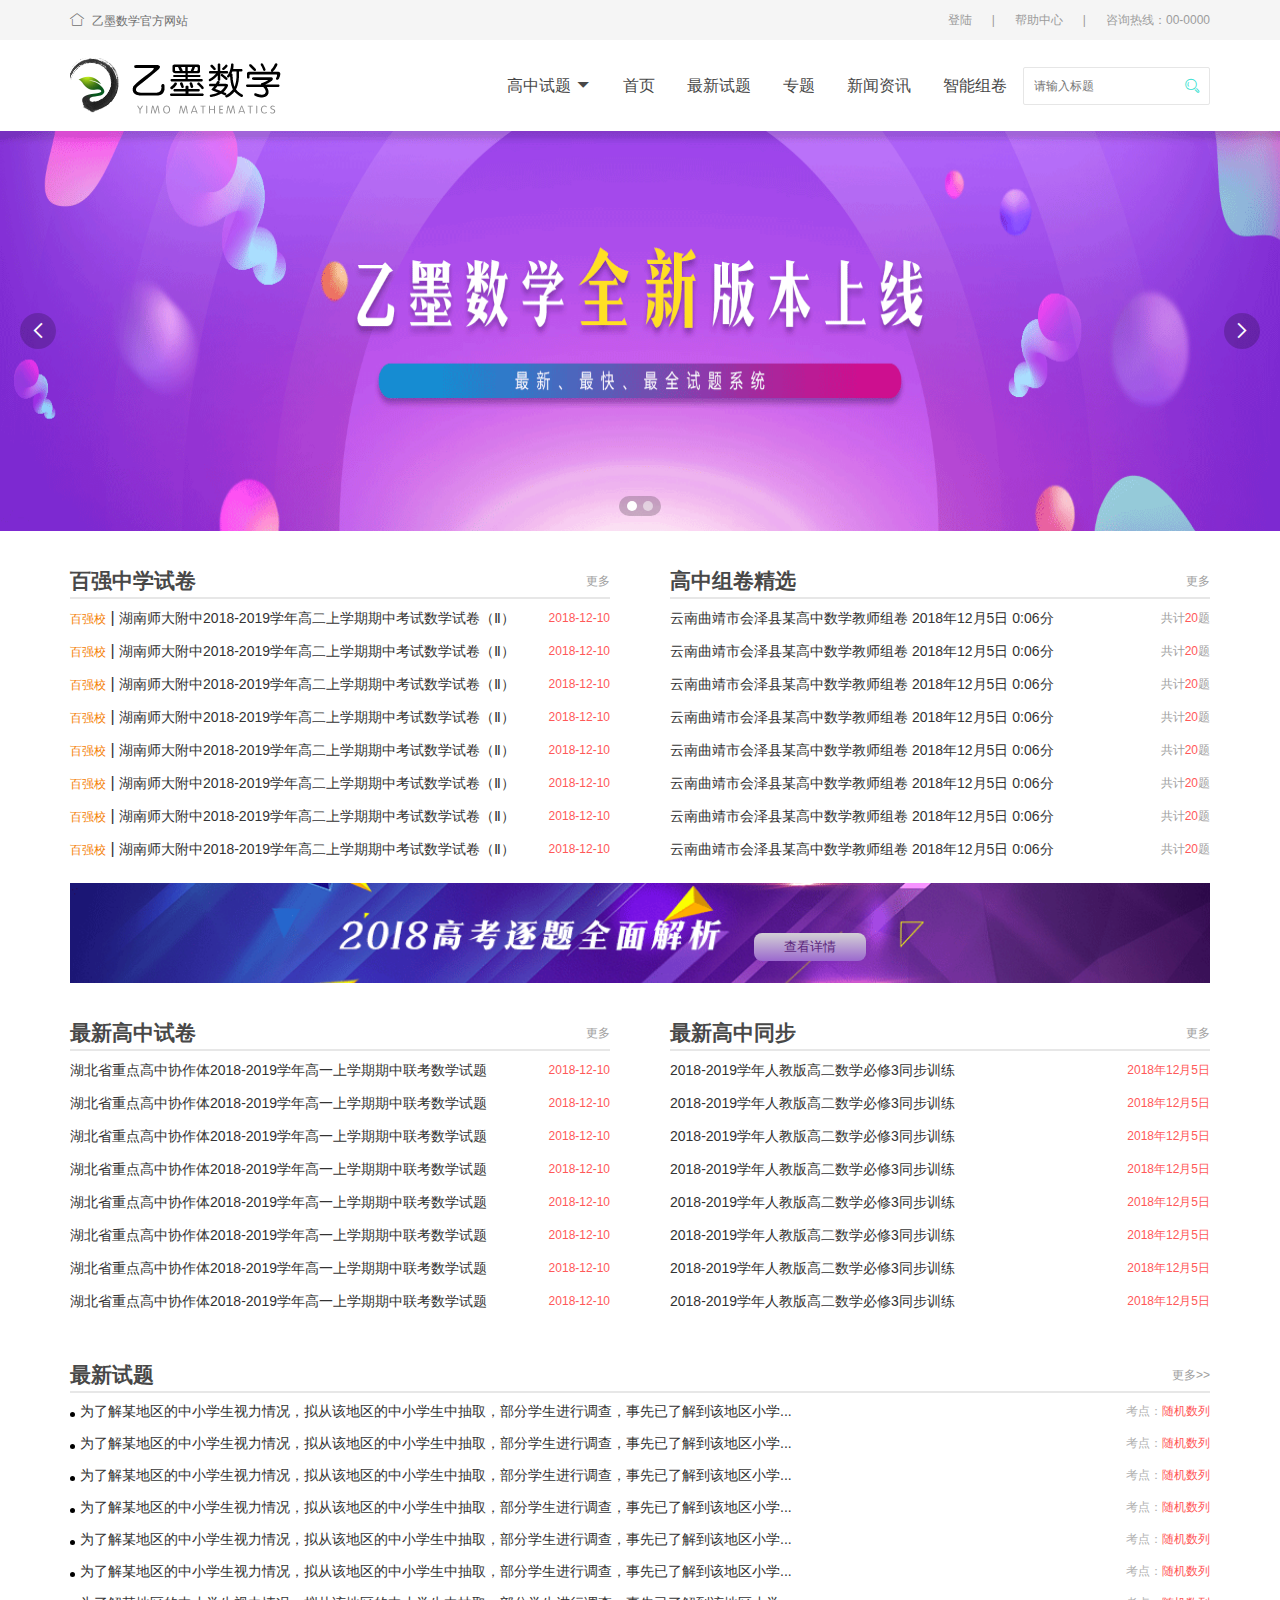
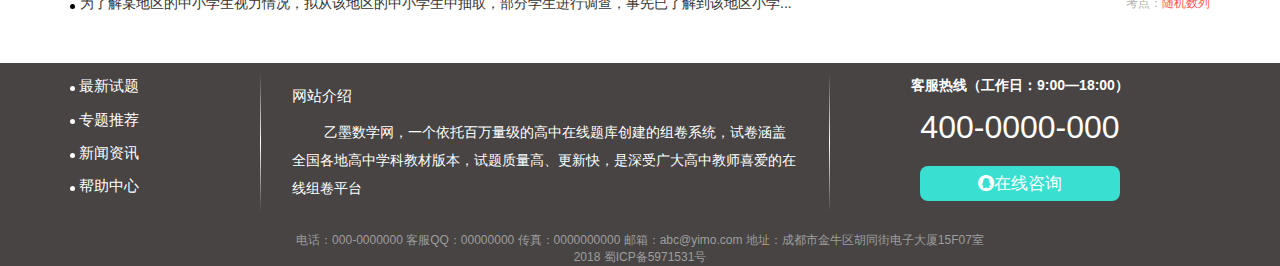
==== index.html @ 80ece6c9 "首页，登录界面和简单js功能--2018.12.16" ====
<!DOCTYPE html>
<html lang="en">
<head>
    <meta charset="UTF-8">
    <meta name="viewport" content="width=device-width, initial-scale=1.0">
    <meta http-equiv="X-UA-Compatible" content="ie=edge">
    <title>首页</title>
    <link rel="stylesheet" href="layui/css/layui.css">
    <link rel="stylesheet" href="css/public.css">
    <link rel="stylesheet" href="css/index.css">
    <link rel="shortcut icon " type="images/x-icon" href="img/index/shorticon.png">
</head>
<body>
    <div class="header"> 
        <div class="tops">
            <div class="layui-container">
                <div class="layui-row">
                    <a href="index.html" class="f-left toindex"><i class="layui-icon layui-icon-home" style="font-size:14px;margin-right:.5rem"></i>乙墨数学官方网站</a>
                    <ul class="option_list f-right">
                        <li>
                            <a href="login.html">登陆</a>
                        </li>
                        <li>|</li>
                        <li>
                            <a href="help.html">帮助中心</a>
                        </li>
                        <li>|</li>
                        <li>咨询热线：00-0000</li>
                    </ul>
                </div>
            </div>
        </div>
        <div class="head_main">
            <div class="layui-container">
                <div class="layui-row">
                    <div class="logo f-left">
                        <img src="img/index/logo.png" alt="乙墨教学" title="乙墨教学">
                    </div>
                    <div class="head_nav f-right">
                            <div class="serach f-right">
                                <input type="text" name="title" required  lay-verify="required" placeholder="请输入标题" autocomplete="off" class="layui-input">
                                <i class="layui-icon layui-icon-search ser"></i>
                            </div>
                        <ul class="f-right">
                            <li class="project">
                                <span class="dropdown">高中试题</span>
                                <i class="layui-icon layui-icon-triangle-d"></i>
                            </li>
                            <li><a href="">首页</a></li>
                            <li><a href="">最新试题</a></li>
                            <li><a href="">专题</a></li>
                            <li><a href="">新闻资讯</a></li>
                            <li><a href="">智能组卷</a></li>   
                        </ul>
                    </div>
                </div>
            </div>
            <div class="drop_area">
                <div class="choose_prj">
                    <div class="f-left">
                        <img src="img/index/project.png" alt="科目" title="科目">
                    </div>
                    <div class="f-right">
                        <h4>高中 ></h4>
                        <ul class="pro_list layui-clear">
                            <li class="f-left"><a href="">数学</a></li>
                        </ul>
                    </div>
                </div>
            </div>
        </div>
    </div>
    <div class="banner">
            <div class="layui-carousel" id="slider">
                <div carousel-item>
                    <div>
                        <img src="img/index/banner.png" alt="">
                    </div>
                    <div>
                        <img src="img/index/banner.png" alt="">
                    </div>
                </div>
            </div>
    </div>
    <div class="layui-container block">
            <div class="layui-row">
                <div class="layui-col-sm6 pub_block-l">
                    <div class="title layui-clear">
                        <h3 class="f-left">百强中学试卷</h3>
                        <a href="" class="more f-right">更多</a>
                    </div>
                    <ul class="exam_list">
                        <li>
                            <a href="" class="layui-clear">
                                <p class="f-left">
                                    <span class="color-o school_type">百强校</span>
                                    <span>|</span>
                                    <span class="exam_name">湖南师大附中2018-2019学年高二上学期期中考试数学试卷（Ⅱ）</span>
                                </p>
                                <p class="time f-right color-r">2018-12-10</p>
                            </a>
                        </li>
                        <li>
                            <a href="" class="layui-clear">
                                <p class="f-left">
                                    <span class="color-o school_type">百强校</span>
                                    <span>|</span>
                                    <span class="exam_name">湖南师大附中2018-2019学年高二上学期期中考试数学试卷（Ⅱ）</span>
                                </p>
                                <p class="time f-right color-r">2018-12-10</p>
                            </a>
                        </li>
                        <li>
                            <a href="" class="layui-clear">
                                <p class="f-left">
                                    <span class="color-o school_type">百强校</span>
                                    <span>|</span>
                                    <span class="exam_name">湖南师大附中2018-2019学年高二上学期期中考试数学试卷（Ⅱ）</span>
                                </p>
                                <p class="time f-right color-r">2018-12-10</p>
                            </a>
                        </li>
                        <li>
                            <a href="" class="layui-clear">
                                <p class="f-left">
                                    <span class="color-o school_type">百强校</span>
                                    <span>|</span>
                                    <span class="exam_name">湖南师大附中2018-2019学年高二上学期期中考试数学试卷（Ⅱ）</span>
                                </p>
                                <p class="time f-right color-r">2018-12-10</p>
                            </a>
                        </li>
                        <li>
                            <a href="" class="layui-clear">
                                <p class="f-left">
                                    <span class="color-o school_type">百强校</span>
                                    <span>|</span>
                                    <span class="exam_name">湖南师大附中2018-2019学年高二上学期期中考试数学试卷（Ⅱ）</span>
                                </p>
                                <p class="time f-right color-r">2018-12-10</p>
                            </a>
                        </li>
                        <li>
                            <a href="" class="layui-clear">
                                <p class="f-left">
                                    <span class="color-o school_type">百强校</span>
                                    <span>|</span>
                                    <span class="exam_name">湖南师大附中2018-2019学年高二上学期期中考试数学试卷（Ⅱ）</span>
                                </p>
                                <p class="time f-right color-r">2018-12-10</p>
                            </a>
                        </li>
                        <li>
                            <a href="" class="layui-clear">
                                <p class="f-left">
                                    <span class="color-o school_type">百强校</span>
                                    <span>|</span>
                                    <span class="exam_name">湖南师大附中2018-2019学年高二上学期期中考试数学试卷（Ⅱ）</span>
                                </p>
                                <p class="time f-right color-r">2018-12-10</p>
                            </a>
                        </li>
                        <li>
                            <a href="" class="layui-clear">
                                <p class="f-left">
                                    <span class="color-o school_type">百强校</span>
                                    <span>|</span>
                                    <span class="exam_name">湖南师大附中2018-2019学年高二上学期期中考试数学试卷（Ⅱ）</span>
                                </p>
                                <p class="time f-right color-r">2018-12-10</p>
                            </a>
                        </li>
                    </ul>
                </div>
                <div class="layui-col-sm6 pub_block-r">
                        <div class="title layui-clear">
                            <h3 class="f-left">高中组卷精选</h3>
                            <a href="" class="more f-right">更多</a>
                        </div>
                        <ul class="exam_list">
                            <li>
                                <a href="" class="layui-clear">
                                    <p class="f-left">
                                        <span class="exam_name">云南曲靖市会泽县某高中数学教师组卷 2018年12月5日 0:06分</span>
                                    </p>
                                    <p class="count f-right color-g">共计<span class="color-r">20</span>题</p>
                                </a>
                            </li>
                            <li>
                                <a href="" class="layui-clear">
                                    <p class="f-left">
                                        <span class="exam_name">云南曲靖市会泽县某高中数学教师组卷 2018年12月5日 0:06分</span>
                                    </p>
                                    <p class="count f-right color-g">共计<span class="color-r">20</span>题</p>
                                </a>
                            </li>
                            <li>
                                <a href="" class="layui-clear">
                                    <p class="f-left">
                                        <span class="exam_name">云南曲靖市会泽县某高中数学教师组卷 2018年12月5日 0:06分</span>
                                    </p>
                                    <p class="count f-right color-g">共计<span class="color-r">20</span>题</p>
                                </a>
                            </li>
                            <li>
                                <a href="" class="layui-clear">
                                    <p class="f-left">
                                        <span class="exam_name">云南曲靖市会泽县某高中数学教师组卷 2018年12月5日 0:06分</span>
                                    </p>
                                    <p class="count f-right color-g">共计<span class="color-r">20</span>题</p>
                                </a>
                            </li>
                            <li>
                                <a href="" class="layui-clear">
                                    <p class="f-left">
                                        <span class="exam_name">云南曲靖市会泽县某高中数学教师组卷 2018年12月5日 0:06分</span>
                                    </p>
                                    <p class="count f-right color-g">共计<span class="color-r">20</span>题</p>
                                </a>
                            </li>
                            <li>
                                <a href="" class="layui-clear">
                                    <p class="f-left">
                                        <span class="exam_name">云南曲靖市会泽县某高中数学教师组卷 2018年12月5日 0:06分</span>
                                    </p>
                                    <p class="count f-right color-g">共计<span class="color-r">20</span>题</p>
                                </a>
                            </li>
                            <li>
                                <a href="" class="layui-clear">
                                    <p class="f-left">
                                        <span class="exam_name">云南曲靖市会泽县某高中数学教师组卷 2018年12月5日 0:06分</span>
                                    </p>
                                    <p class="count f-right color-g">共计<span class="color-r">20</span>题</p>
                                </a>
                            </li>
                            <li>
                                <a href="" class="layui-clear">
                                    <p class="f-left">
                                        <span class="exam_name">云南曲靖市会泽县某高中数学教师组卷 2018年12月5日 0:06分</span>
                                    </p>
                                    <p class="count f-right color-g">共计<span class="color-r">20</span>题</p>
                                </a>
                            </li>
                        </ul>
                </div>
            </div>
            <div class="small_banner">
                <a href="" class="todetails">查看详情</a>
            </div>
            <div class="layui-row block">
                <div class="layui-col-sm6 pub_block-l">
                    <div class="title layui-clear">
                        <h3 class="f-left">最新高中试卷</h3>
                        <a href="" class="more f-right">更多</a>
                    </div>
                    <ul class="exam_list">
                        <li>
                            <a href="" class="layui-clear">
                                <p class="f-left">
                                    <span class="exam_name">湖北省重点高中协作体2018-2019学年高一上学期期中联考数学试题</span>
                                </p>
                                <p class="time f-right color-r">2018-12-10</p>
                            </a>
                        </li>
                        <li>
                            <a href="" class="layui-clear">
                                <p class="f-left">
                                    <span class="exam_name">湖北省重点高中协作体2018-2019学年高一上学期期中联考数学试题</span>
                                </p>
                                <p class="time f-right color-r">2018-12-10</p>
                            </a>
                        </li>
                        <li>
                            <a href="" class="layui-clear">
                                <p class="f-left">
                                    <span class="exam_name">湖北省重点高中协作体2018-2019学年高一上学期期中联考数学试题</span>
                                </p>
                                <p class="time f-right color-r">2018-12-10</p>
                            </a>
                        </li>
                        <li>
                            <a href="" class="layui-clear">
                                <p class="f-left">
                                    <span class="exam_name">湖北省重点高中协作体2018-2019学年高一上学期期中联考数学试题</span>
                                </p>
                                <p class="time f-right color-r">2018-12-10</p>
                            </a>
                        </li>
                        <li>
                            <a href="" class="layui-clear">
                                <p class="f-left">
                                    <span class="exam_name">湖北省重点高中协作体2018-2019学年高一上学期期中联考数学试题</span>
                                </p>
                                <p class="time f-right color-r">2018-12-10</p>
                            </a>
                        </li>
                        <li>
                            <a href="" class="layui-clear">
                                <p class="f-left">
                                    <span class="exam_name">湖北省重点高中协作体2018-2019学年高一上学期期中联考数学试题</span>
                                </p>
                                <p class="time f-right color-r">2018-12-10</p>
                            </a>
                        </li>
                        <li>
                            <a href="" class="layui-clear">
                                <p class="f-left">
                                    <span class="exam_name">湖北省重点高中协作体2018-2019学年高一上学期期中联考数学试题</span>
                                </p>
                                <p class="time f-right color-r">2018-12-10</p>
                            </a>
                        </li>
                        <li>
                            <a href="" class="layui-clear">
                                <p class="f-left">
                                    <span class="exam_name">湖北省重点高中协作体2018-2019学年高一上学期期中联考数学试题</span>
                                </p>
                                <p class="time f-right color-r">2018-12-10</p>
                            </a>
                        </li>
                    </ul>
                </div>
                <div class="layui-col-sm6 pub_block-r">
                        <div class="title layui-clear">
                            <h3 class="f-left">最新高中同步</h3>
                            <a href="" class="more f-right">更多</a>
                        </div>
                        <ul class="exam_list">
                            <li>
                                <a href="" class="layui-clear">
                                    <p class="f-left">
                                        <span class="exam_name">2018-2019学年人教版高二数学必修3同步训练</span>
                                    </p>
                                    <p class="count f-right color-r">2018年12月5日</p>
                                </a>
                            </li>
                            <li>
                                <a href="" class="layui-clear">
                                    <p class="f-left">
                                        <span class="exam_name">2018-2019学年人教版高二数学必修3同步训练</span>
                                    </p>
                                    <p class="count f-right color-r">2018年12月5日</p>
                                </a>
                            </li>
                            <li>
                                    <a href="" class="layui-clear">
                                        <p class="f-left">
                                            <span class="exam_name">2018-2019学年人教版高二数学必修3同步训练</span>
                                        </p>
                                        <p class="count f-right color-r">2018年12月5日</p>
                                    </a>
                                </li>
                            <li>
                                <a href="" class="layui-clear">
                                    <p class="f-left">
                                        <span class="exam_name">2018-2019学年人教版高二数学必修3同步训练</span>
                                    </p>
                                    <p class="count f-right color-r">2018年12月5日</p>
                                </a>
                            </li>
                            <li>
                                <a href="" class="layui-clear">
                                    <p class="f-left">
                                        <span class="exam_name">2018-2019学年人教版高二数学必修3同步训练</span>
                                    </p>
                                    <p class="count f-right color-r">2018年12月5日</p>
                                </a>
                            </li>
                            <li>
                                <a href="" class="layui-clear">
                                    <p class="f-left">
                                        <span class="exam_name">2018-2019学年人教版高二数学必修3同步训练</span>
                                    </p>
                                    <p class="count f-right color-r">2018年12月5日</p>
                                </a>
                            </li>
                            <li>
                                <a href="" class="layui-clear">
                                    <p class="f-left">
                                        <span class="exam_name">2018-2019学年人教版高二数学必修3同步训练</span>
                                    </p>
                                    <p class="count f-right color-r">2018年12月5日</p>
                                </a>
                            </li>
                            <li>
                                <a href="" class="layui-clear">
                                    <p class="f-left">
                                        <span class="exam_name">2018-2019学年人教版高二数学必修3同步训练</span>
                                    </p>
                                    <p class="count f-right color-r">2018年12月5日</p>
                                </a>
                            </li>
                        </ul>
                </div>
            </div>
            <div class="layui-row block">
                <div class="title layui-clear">
                    <h3 class="f-left">最新试题</h3>
                    <a href="" class="more f-right">更多>></a>
                </div>
                <ul class="longlist">
                    <li>
                        <a href="" class="layui-clear">
                            <p class="f-left desc layui-elip">为了解某地区的中小学生视力情况，拟从该地区的中小学生中抽取，部分学生进行调查，事先已了解到该地区小学...</p>
                            <p class="f-right color-g exam_type">考点：<span class="color-r">随机数列</span></p>
                        </a>
                    </li>
                    <li>
                        <a href="" class="layui-clear">
                            <p class="f-left desc layui-elip">为了解某地区的中小学生视力情况，拟从该地区的中小学生中抽取，部分学生进行调查，事先已了解到该地区小学...</p>
                            <p class="f-right color-g exam_type">考点：<span class="color-r">随机数列</span></p>
                        </a>
                    </li>
                    <li>
                        <a href="" class="layui-clear">
                            <p class="f-left desc layui-elip">为了解某地区的中小学生视力情况，拟从该地区的中小学生中抽取，部分学生进行调查，事先已了解到该地区小学...</p>
                            <p class="f-right color-g exam_type">考点：<span class="color-r">随机数列</span></p>
                        </a>
                    </li>
                    <li>
                        <a href="" class="layui-clear">
                            <p class="f-left desc layui-elip">为了解某地区的中小学生视力情况，拟从该地区的中小学生中抽取，部分学生进行调查，事先已了解到该地区小学...</p>
                            <p class="f-right color-g exam_type">考点：<span class="color-r">随机数列</span></p>
                        </a>
                    </li>
                    <li>
                        <a href="" class="layui-clear">
                            <p class="f-left desc layui-elip">为了解某地区的中小学生视力情况，拟从该地区的中小学生中抽取，部分学生进行调查，事先已了解到该地区小学...</p>
                            <p class="f-right color-g exam_type">考点：<span class="color-r">随机数列</span></p>
                        </a>
                    </li>
                    <li>
                        <a href="" class="layui-clear">
                            <p class="f-left desc layui-elip">为了解某地区的中小学生视力情况，拟从该地区的中小学生中抽取，部分学生进行调查，事先已了解到该地区小学...</p>
                            <p class="f-right color-g exam_type">考点：<span class="color-r">随机数列</span></p>
                        </a>
                    </li>
                    <li>
                        <a href="" class="layui-clear">
                            <p class="f-left desc layui-elip">为了解某地区的中小学生视力情况，拟从该地区的中小学生中抽取，部分学生进行调查，事先已了解到该地区小学...</p>
                            <p class="f-right color-g exam_type">考点：<span class="color-r">随机数列</span></p>
                        </a>
                    </li>
                </ul>
            </div>
    </div>
    <div class="footer">
        <div class="layui-container">
            <div class="layui-row">
                <ul class="foot_list layui-col-sm2">
                    <li>
                        <a href="">最新试题</a>
                    </li>
                    <li>
                        <a href="">专题推荐</a>
                    </li>
                    <li>
                        <a href="">新闻资讯</a>
                    </li>
                    <li>
                        <a href="">帮助中心</a>
                    </li>
                </ul>
                <div class="layui-col-sm6 web_desc">
                    <h3>网站介绍</h3>
                    <p>乙墨数学网，一个依托百万量级的高中在线题库创建的组卷系统，试卷涵盖全国各地高中学科教材版本，试题质量高、更新快，是深受广大高中教师喜爱的在线组卷平台</p>
                </div>
                <div class="layui-col-sm4 call">
                    <p class="hot_time">客服热线（工作日：9:00—18:00）</p>
                    <p class="hot_line">400-0000-000</p>
                    <button class="ask">
                        <i style="font-size:16px" class="layui-icon layui-icon-login-qq"></i>在线咨询
                    </button>
                </div>
            </div>
            <div class="layui-row copy">
                <p class="text-center color-g">
                        电话：000-0000000 客服QQ：00000000 传真：0000000000 邮箱：abc@yimo.com 地址：成都市金牛区胡同街电子大厦15F07室
                </p>
                <p class="text-center color-g">2018  蜀ICP备5971531号</p>
            </div>
        </div>
    </div>
</body>
</html>
<script type="text/javascript" src="js/jquery-2.1.4.js"></script>
<script type="text/javascript" src="layui/layui.js"></script>
<script type="text/javascript" src="js/index.js"></script>
---- layui/css/layui.css ----
/** layui-v2.3.0 MIT License By https://www.layui.com */
 .layui-inline,img{display:inline-block;vertical-align:middle}.layui-rate,li{list-style:none}h1,h2,h3,h4,h5,h6{font-weight:400}.layui-edge,.layui-header,.layui-inline,.layui-main{position:relative}.layui-btn,.layui-edge,.layui-inline,img{vertical-align:middle}.layui-btn,.layui-disabled,.layui-icon,.layui-unselect{-webkit-user-select:none;-ms-user-select:none;-moz-user-select:none}blockquote,body,button,dd,div,dl,dt,form,h1,h2,h3,h4,h5,h6,input,li,ol,p,pre,td,textarea,th,ul{margin:0;padding:0;-webkit-tap-highlight-color:rgba(0,0,0,0)}a:active,a:hover{outline:0}img{border:none}table{border-collapse:collapse;border-spacing:0}h4,h5,h6{font-size:100%}button,input,optgroup,option,select,textarea{font-family:inherit;font-size:inherit;font-style:inherit;font-weight:inherit;outline:0}pre{white-space:pre-wrap;white-space:-moz-pre-wrap;white-space:-pre-wrap;white-space:-o-pre-wrap;word-wrap:break-word}body{line-height:24px;font:14px Helvetica Neue,Helvetica,PingFang SC,\5FAE\8F6F\96C5\9ED1,Tahoma,Arial,sans-serif}hr{height:1px;margin:10px 0;border:0;clear:both}a{color:#333;text-decoration:none}a:hover{color:#777}a cite{font-style:normal;*cursor:pointer}.layui-border-box,.layui-border-box *{box-sizing:border-box}.layui-box,.layui-box *{box-sizing:content-box}.layui-clear{clear:both;*zoom:1}.layui-clear:after{content:'\20';clear:both;*zoom:1;display:block;height:0}.layui-inline{*display:inline;*zoom:1}.layui-edge{display:inline-block;width:0;height:0;border-width:6px;border-style:dashed;border-color:transparent;overflow:hidden}.layui-edge-top{top:-4px;border-bottom-color:#999;border-bottom-style:solid}.layui-edge-right{border-left-color:#999;border-left-style:solid}.layui-edge-bottom{top:2px;border-top-color:#999;border-top-style:solid}.layui-edge-left{border-right-color:#999;border-right-style:solid}.layui-elip{text-overflow:ellipsis;overflow:hidden;white-space:nowrap}.layui-disabled,.layui-disabled:hover{color:#d2d2d2!important;cursor:not-allowed!important}.layui-circle{border-radius:100%}.layui-show{display:block!important}.layui-hide{display:none!important}@font-face{font-family:layui-icon;src:url(../font/iconfont.eot?v=230);src:url(../font/iconfont.eot?v=230#iefix) format('embedded-opentype'),url(../font/iconfont.svg?v=230#iconfont) format('svg'),url(../font/iconfont.woff?v=230) format('woff'),url(../font/iconfont.ttf?v=230) format('truetype')}.layui-icon{font-family:layui-icon!important;font-size:16px;font-style:normal;-webkit-font-smoothing:antialiased;-moz-osx-font-smoothing:grayscale}.layui-icon-reply-fill:before{content:"\e611"}.layui-icon-set-fill:before{content:"\e614"}.layui-icon-menu-fill:before{content:"\e60f"}.layui-icon-search:before{content:"\e615"}.layui-icon-share:before{content:"\e641"}.layui-icon-set-sm:before{content:"\e620"}.layui-icon-engine:before{content:"\e628"}.layui-icon-close:before{content:"\1006"}.layui-icon-close-fill:before{content:"\1007"}.layui-icon-chart-screen:before{content:"\e629"}.layui-icon-star:before{content:"\e600"}.layui-icon-circle-dot:before{content:"\e617"}.layui-icon-chat:before{content:"\e606"}.layui-icon-release:before{content:"\e609"}.layui-icon-list:before{content:"\e60a"}.layui-icon-chart:before{content:"\e62c"}.layui-icon-ok-circle:before{content:"\1005"}.layui-icon-layim-theme:before{content:"\e61b"}.layui-icon-table:before{content:"\e62d"}.layui-icon-right:before{content:"\e602"}.layui-icon-left:before{content:"\e603"}.layui-icon-cart-simple:before{content:"\e698"}.layui-icon-face-cry:before{content:"\e69c"}.layui-icon-face-smile:before{content:"\e6af"}.layui-icon-survey:before{content:"\e6b2"}.layui-icon-tree:before{content:"\e62e"}.layui-icon-upload-circle:before{content:"\e62f"}.layui-icon-add-circle:before{content:"\e61f"}.layui-icon-download-circle:before{content:"\e601"}.layui-icon-templeate-1:before{content:"\e630"}.layui-icon-util:before{content:"\e631"}.layui-icon-face-surprised:before{content:"\e664"}.layui-icon-edit:before{content:"\e642"}.layui-icon-speaker:before{content:"\e645"}.layui-icon-down:before{content:"\e61a"}.layui-icon-file:before{content:"\e621"}.layui-icon-layouts:before{content:"\e632"}.layui-icon-rate-half:before{content:"\e6c9"}.layui-icon-add-circle-fine:before{content:"\e608"}.layui-icon-prev-circle:before{content:"\e633"}.layui-icon-read:before{content:"\e705"}.layui-icon-404:before{content:"\e61c"}.layui-icon-carousel:before{content:"\e634"}.layui-icon-help:before{content:"\e607"}.layui-icon-code-circle:before{content:"\e635"}.layui-icon-water:before{content:"\e636"}.layui-icon-username:before{content:"\e66f"}.layui-icon-find-fill:before{content:"\e670"}.layui-icon-about:before{content:"\e60b"}.layui-icon-location:before{content:"\e715"}.layui-icon-up:before{content:"\e619"}.layui-icon-pause:before{content:"\e651"}.layui-icon-date:before{content:"\e637"}.layui-icon-layim-uploadfile:before{content:"\e61d"}.layui-icon-delete:before{content:"\e640"}.layui-icon-play:before{content:"\e652"}.layui-icon-top:before{content:"\e604"}.layui-icon-friends:before{content:"\e612"}.layui-icon-refresh-3:before{content:"\e9aa"}.layui-icon-ok:before{content:"\e605"}.layui-icon-layer:before{content:"\e638"}.layui-icon-face-smile-fine:before{content:"\e60c"}.layui-icon-dollar:before{content:"\e659"}.layui-icon-group:before{content:"\e613"}.layui-icon-layim-download:before{content:"\e61e"}.layui-icon-picture-fine:before{content:"\e60d"}.layui-icon-link:before{content:"\e64c"}.layui-icon-diamond:before{content:"\e735"}.layui-icon-log:before{content:"\e60e"}.layui-icon-rate-solid:before{content:"\e67a"}.layui-icon-fonts-del:before{content:"\e64f"}.layui-icon-unlink:before{content:"\e64d"}.layui-icon-fonts-clear:before{content:"\e639"}.layui-icon-triangle-r:before{content:"\e623"}.layui-icon-circle:before{content:"\e63f"}.layui-icon-radio:before{content:"\e643"}.layui-icon-align-center:before{content:"\e647"}.layui-icon-align-right:before{content:"\e648"}.layui-icon-align-left:before{content:"\e649"}.layui-icon-loading-1:before{content:"\e63e"}.layui-icon-return:before{content:"\e65c"}.layui-icon-fonts-strong:before{content:"\e62b"}.layui-icon-upload:before{content:"\e67c"}.layui-icon-dialogue:before{content:"\e63a"}.layui-icon-video:before{content:"\e6ed"}.layui-icon-headset:before{content:"\e6fc"}.layui-icon-cellphone-fine:before{content:"\e63b"}.layui-icon-add-1:before{content:"\e654"}.layui-icon-face-smile-b:before{content:"\e650"}.layui-icon-fonts-html:before{content:"\e64b"}.layui-icon-form:before{content:"\e63c"}.layui-icon-cart:before{content:"\e657"}.layui-icon-camera-fill:before{content:"\e65d"}.layui-icon-tabs:before{content:"\e62a"}.layui-icon-fonts-code:before{content:"\e64e"}.layui-icon-fire:before{content:"\e756"}.layui-icon-set:before{content:"\e716"}.layui-icon-fonts-u:before{content:"\e646"}.layui-icon-triangle-d:before{content:"\e625"}.layui-icon-tips:before{content:"\e702"}.layui-icon-picture:before{content:"\e64a"}.layui-icon-more-vertical:before{content:"\e671"}.layui-icon-flag:before{content:"\e66c"}.layui-icon-loading:before{content:"\e63d"}.layui-icon-fonts-i:before{content:"\e644"}.layui-icon-refresh-1:before{content:"\e666"}.layui-icon-rmb:before{content:"\e65e"}.layui-icon-home:before{content:"\e68e"}.layui-icon-user:before{content:"\e770"}.layui-icon-notice:before{content:"\e667"}.layui-icon-login-weibo:before{content:"\e675"}.layui-icon-voice:before{content:"\e688"}.layui-icon-upload-drag:before{content:"\e681"}.layui-icon-login-qq:before{content:"\e676"}.layui-icon-snowflake:before{content:"\e6b1"}.layui-icon-file-b:before{content:"\e655"}.layui-icon-template:before{content:"\e663"}.layui-icon-auz:before{content:"\e672"}.layui-icon-console:before{content:"\e665"}.layui-icon-app:before{content:"\e653"}.layui-icon-prev:before{content:"\e65a"}.layui-icon-website:before{content:"\e7ae"}.layui-icon-next:before{content:"\e65b"}.layui-icon-component:before{content:"\e857"}.layui-icon-more:before{content:"\e65f"}.layui-icon-login-wechat:before{content:"\e677"}.layui-icon-shrink-right:before{content:"\e668"}.layui-icon-spread-left:before{content:"\e66b"}.layui-icon-camera:before{content:"\e660"}.layui-icon-note:before{content:"\e66e"}.layui-icon-refresh:before{content:"\e669"}.layui-icon-female:before{content:"\e661"}.layui-icon-male:before{content:"\e662"}.layui-icon-password:before{content:"\e673"}.layui-icon-senior:before{content:"\e674"}.layui-icon-theme:before{content:"\e66a"}.layui-icon-tread:before{content:"\e6c5"}.layui-icon-praise:before{content:"\e6c6"}.layui-icon-star-fill:before{content:"\e658"}.layui-icon-rate:before{content:"\e67b"}.layui-icon-template-1:before{content:"\e656"}.layui-icon-vercode:before{content:"\e679"}.layui-icon-cellphone:before{content:"\e678"}.layui-icon-screen-full:before{content:"\e622"}.layui-icon-screen-restore:before{content:"\e758"}.layui-main{width:1140px;margin:0 auto}.layui-header{z-index:1000;height:60px}.layui-header a:hover{transition:all .5s;-webkit-transition:all .5s}.layui-side{position:fixed;left:0;top:0;bottom:0;z-index:999;width:200px;overflow-x:hidden}.layui-side-scroll{position:relative;width:220px;height:100%;overflow-x:hidden}.layui-body{position:absolute;left:200px;right:0;top:0;bottom:0;z-index:998;width:auto;overflow:hidden;overflow-y:auto;box-sizing:border-box}.layui-layout-body{overflow:hidden}.layui-layout-admin .layui-header{background-color:#23262E}.layui-layout-admin .layui-side{top:60px;width:200px;overflow-x:hidden}.layui-layout-admin .layui-body{top:60px;bottom:44px}.layui-layout-admin .layui-main{width:auto;margin:0 15px}.layui-layout-admin .layui-footer{position:fixed;left:200px;right:0;bottom:0;height:44px;line-height:44px;padding:0 15px;background-color:#eee}.layui-layout-admin .layui-logo{position:absolute;left:0;top:0;width:200px;height:100%;line-height:60px;text-align:center;color:#009688;font-size:16px}.layui-layout-admin .layui-header .layui-nav{background:0 0}.layui-layout-left{position:absolute!important;left:200px;top:0}.layui-layout-right{position:absolute!important;right:0;top:0}.layui-container{position:relative;margin:0 auto;padding:0 15px;box-sizing:border-box}.layui-fluid{position:relative;margin:0 auto;padding:0 15px}.layui-row:after,.layui-row:before{content:'';display:block;clear:both}.layui-col-lg1,.layui-col-lg10,.layui-col-lg11,.layui-col-lg12,.layui-col-lg2,.layui-col-lg3,.layui-col-lg4,.layui-col-lg5,.layui-col-lg6,.layui-col-lg7,.layui-col-lg8,.layui-col-lg9,.layui-col-md1,.layui-col-md10,.layui-col-md11,.layui-col-md12,.layui-col-md2,.layui-col-md3,.layui-col-md4,.layui-col-md5,.layui-col-md6,.layui-col-md7,.layui-col-md8,.layui-col-md9,.layui-col-sm1,.layui-col-sm10,.layui-col-sm11,.layui-col-sm12,.layui-col-sm2,.layui-col-sm3,.layui-col-sm4,.layui-col-sm5,.layui-col-sm6,.layui-col-sm7,.layui-col-sm8,.layui-col-sm9,.layui-col-xs1,.layui-col-xs10,.layui-col-xs11,.layui-col-xs12,.layui-col-xs2,.layui-col-xs3,.layui-col-xs4,.layui-col-xs5,.layui-col-xs6,.layui-col-xs7,.layui-col-xs8,.layui-col-xs9{position:relative;display:block;box-sizing:border-box}.layui-col-xs1,.layui-col-xs10,.layui-col-xs11,.layui-col-xs12,.layui-col-xs2,.layui-col-xs3,.layui-col-xs4,.layui-col-xs5,.layui-col-xs6,.layui-col-xs7,.layui-col-xs8,.layui-col-xs9{float:left}.layui-col-xs1{width:8.33333333%}.layui-col-xs2{width:16.66666667%}.layui-col-xs3{width:25%}.layui-col-xs4{width:33.33333333%}.layui-col-xs5{width:41.66666667%}.layui-col-xs6{width:50%}.layui-col-xs7{width:58.33333333%}.layui-col-xs8{width:66.66666667%}.layui-col-xs9{width:75%}.layui-col-xs10{width:83.33333333%}.layui-col-xs11{width:91.66666667%}.layui-col-xs12{width:100%}.layui-col-xs-offset1{margin-left:8.33333333%}.layui-col-xs-offset2{margin-left:16.66666667%}.layui-col-xs-offset3{margin-left:25%}.layui-col-xs-offset4{margin-left:33.33333333%}.layui-col-xs-offset5{margin-left:41.66666667%}.layui-col-xs-offset6{margin-left:50%}.layui-col-xs-offset7{margin-left:58.33333333%}.layui-col-xs-offset8{margin-left:66.66666667%}.layui-col-xs-offset9{margin-left:75%}.layui-col-xs-offset10{margin-left:83.33333333%}.layui-col-xs-offset11{margin-left:91.66666667%}.layui-col-xs-offset12{margin-left:100%}@media screen and (max-width:768px){.layui-hide-xs{display:none!important}.layui-show-xs-block{display:block!important}.layui-show-xs-inline{display:inline!important}.layui-show-xs-inline-block{display:inline-block!important}}@media screen and (min-width:768px){.layui-container{width:750px}.layui-hide-sm{display:none!important}.layui-show-sm-block{display:block!important}.layui-show-sm-inline{display:inline!important}.layui-show-sm-inline-block{display:inline-block!important}.layui-col-sm1,.layui-col-sm10,.layui-col-sm11,.layui-col-sm12,.layui-col-sm2,.layui-col-sm3,.layui-col-sm4,.layui-col-sm5,.layui-col-sm6,.layui-col-sm7,.layui-col-sm8,.layui-col-sm9{float:left}.layui-col-sm1{width:8.33333333%}.layui-col-sm2{width:16.66666667%}.layui-col-sm3{width:25%}.layui-col-sm4{width:33.33333333%}.layui-col-sm5{width:41.66666667%}.layui-col-sm6{width:50%}.layui-col-sm7{width:58.33333333%}.layui-col-sm8{width:66.66666667%}.layui-col-sm9{width:75%}.layui-col-sm10{width:83.33333333%}.layui-col-sm11{width:91.66666667%}.layui-col-sm12{width:100%}.layui-col-sm-offset1{margin-left:8.33333333%}.layui-col-sm-offset2{margin-left:16.66666667%}.layui-col-sm-offset3{margin-left:25%}.layui-col-sm-offset4{margin-left:33.33333333%}.layui-col-sm-offset5{margin-left:41.66666667%}.layui-col-sm-offset6{margin-left:50%}.layui-col-sm-offset7{margin-left:58.33333333%}.layui-col-sm-offset8{margin-left:66.66666667%}.layui-col-sm-offset9{margin-left:75%}.layui-col-sm-offset10{margin-left:83.33333333%}.layui-col-sm-offset11{margin-left:91.66666667%}.layui-col-sm-offset12{margin-left:100%}}@media screen and (min-width:992px){.layui-container{width:970px}.layui-hide-md{display:none!important}.layui-show-md-block{display:block!important}.layui-show-md-inline{display:inline!important}.layui-show-md-inline-block{display:inline-block!important}.layui-col-md1,.layui-col-md10,.layui-col-md11,.layui-col-md12,.layui-col-md2,.layui-col-md3,.layui-col-md4,.layui-col-md5,.layui-col-md6,.layui-col-md7,.layui-col-md8,.layui-col-md9{float:left}.layui-col-md1{width:8.33333333%}.layui-col-md2{width:16.66666667%}.layui-col-md3{width:25%}.layui-col-md4{width:33.33333333%}.layui-col-md5{width:41.66666667%}.layui-col-md6{width:50%}.layui-col-md7{width:58.33333333%}.layui-col-md8{width:66.66666667%}.layui-col-md9{width:75%}.layui-col-md10{width:83.33333333%}.layui-col-md11{width:91.66666667%}.layui-col-md12{width:100%}.layui-col-md-offset1{margin-left:8.33333333%}.layui-col-md-offset2{margin-left:16.66666667%}.layui-col-md-offset3{margin-left:25%}.layui-col-md-offset4{margin-left:33.33333333%}.layui-col-md-offset5{margin-left:41.66666667%}.layui-col-md-offset6{margin-left:50%}.layui-col-md-offset7{margin-left:58.33333333%}.layui-col-md-offset8{margin-left:66.66666667%}.layui-col-md-offset9{margin-left:75%}.layui-col-md-offset10{margin-left:83.33333333%}.layui-col-md-offset11{margin-left:91.66666667%}.layui-col-md-offset12{margin-left:100%}}@media screen and (min-width:1200px){.layui-container{width:1170px}.layui-hide-lg{display:none!important}.layui-show-lg-block{display:block!important}.layui-show-lg-inline{display:inline!important}.layui-show-lg-inline-block{display:inline-block!important}.layui-col-lg1,.layui-col-lg10,.layui-col-lg11,.layui-col-lg12,.layui-col-lg2,.layui-col-lg3,.layui-col-lg4,.layui-col-lg5,.layui-col-lg6,.layui-col-lg7,.layui-col-lg8,.layui-col-lg9{float:left}.layui-col-lg1{width:8.33333333%}.layui-col-lg2{width:16.66666667%}.layui-col-lg3{width:25%}.layui-col-lg4{width:33.33333333%}.layui-col-lg5{width:41.66666667%}.layui-col-lg6{width:50%}.layui-col-lg7{width:58.33333333%}.layui-col-lg8{width:66.66666667%}.layui-col-lg9{width:75%}.layui-col-lg10{width:83.33333333%}.layui-col-lg11{width:91.66666667%}.layui-col-lg12{width:100%}.layui-col-lg-offset1{margin-left:8.33333333%}.layui-col-lg-offset2{margin-left:16.66666667%}.layui-col-lg-offset3{margin-left:25%}.layui-col-lg-offset4{margin-left:33.33333333%}.layui-col-lg-offset5{margin-left:41.66666667%}.layui-col-lg-offset6{margin-left:50%}.layui-col-lg-offset7{margin-left:58.33333333%}.layui-col-lg-offset8{margin-left:66.66666667%}.layui-col-lg-offset9{margin-left:75%}.layui-col-lg-offset10{margin-left:83.33333333%}.layui-col-lg-offset11{margin-left:91.66666667%}.layui-col-lg-offset12{margin-left:100%}}.layui-col-space1{margin:-.5px}.layui-col-space1>*{padding:.5px}.layui-col-space3{margin:-1.5px}.layui-col-space3>*{padding:1.5px}.layui-col-space5{margin:-2.5px}.layui-col-space5>*{padding:2.5px}.layui-col-space8{margin:-3.5px}.layui-col-space8>*{padding:3.5px}.layui-col-space10{margin:-5px}.layui-col-space10>*{padding:5px}.layui-col-space12{margin:-6px}.layui-col-space12>*{padding:6px}.layui-col-space15{margin:-7.5px}.layui-col-space15>*{padding:7.5px}.layui-col-space18{margin:-9px}.layui-col-space18>*{padding:9px}.layui-col-space20{margin:-10px}.layui-col-space20>*{padding:10px}.layui-col-space22{margin:-11px}.layui-col-space22>*{padding:11px}.layui-col-space25{margin:-12.5px}.layui-col-space25>*{padding:12.5px}.layui-col-space30{margin:-15px}.layui-col-space30>*{padding:15px}.layui-btn,.layui-input,.layui-select,.layui-textarea,.layui-upload-button{outline:0;-webkit-appearance:none;transition:all .3s;-webkit-transition:all .3s;box-sizing:border-box}.layui-elem-quote{margin-bottom:10px;padding:15px;line-height:22px;border-left:5px solid #009688;border-radius:0 2px 2px 0;background-color:#f2f2f2}.layui-quote-nm{border-style:solid;border-width:1px 1px 1px 5px;background:0 0}.layui-elem-field{margin-bottom:10px;padding:0;border-width:1px;border-style:solid}.layui-elem-field legend{margin-left:20px;padding:0 10px;font-size:20px;font-weight:300}.layui-field-title{margin:10px 0 20px;border-width:1px 0 0}.layui-field-box{padding:10px 15px}.layui-field-title .layui-field-box{padding:10px 0}.layui-progress{position:relative;height:6px;border-radius:20px;background-color:#e2e2e2}.layui-progress-bar{position:absolute;left:0;top:0;width:0;max-width:100%;height:6px;border-radius:20px;text-align:right;background-color:#5FB878;transition:all .3s;-webkit-transition:all .3s}.layui-progress-big,.layui-progress-big .layui-progress-bar{height:18px;line-height:18px}.layui-progress-text{position:relative;top:-20px;line-height:18px;font-size:12px;color:#666}.layui-progress-big .layui-progress-text{position:static;padding:0 10px;color:#fff}.layui-collapse{border-width:1px;border-style:solid;border-radius:2px}.layui-colla-content,.layui-colla-item{border-top-width:1px;border-top-style:solid}.layui-colla-item:first-child{border-top:none}.layui-colla-title{position:relative;height:42px;line-height:42px;padding:0 15px 0 35px;color:#333;background-color:#f2f2f2;cursor:pointer;font-size:14px;overflow:hidden}.layui-colla-content{display:none;padding:10px 15px;line-height:22px;color:#666}.layui-colla-icon{position:absolute;left:15px;top:0;font-size:14px}.layui-card-body,.layui-card-header,.layui-form-label,.layui-form-mid,.layui-form-select,.layui-input-block,.layui-input-inline,.layui-textarea{position:relative}.layui-card{margin-bottom:15px;border-radius:2px;background-color:#fff;box-shadow:0 1px 2px 0 rgba(0,0,0,.05)}.layui-card:last-child{margin-bottom:0}.layui-card-header{height:42px;line-height:42px;padding:0 15px;border-bottom:1px solid #f6f6f6;color:#333;border-radius:2px 2px 0 0;font-size:14px}.layui-bg-black,.layui-bg-blue,.layui-bg-cyan,.layui-bg-green,.layui-bg-orange,.layui-bg-red{color:#fff!important}.layui-card-body{padding:10px 15px;line-height:24px}.layui-card-body[pad15]{padding:15px}.layui-card-body[pad20]{padding:20px}.layui-card-body .layui-table{margin:5px 0}.layui-card .layui-tab{margin:0}.layui-panel-window{position:relative;padding:15px;border-radius:0;border-top:5px solid #E6E6E6;background-color:#fff}.layui-bg-red{background-color:#FF5722!important}.layui-bg-orange{background-color:#FFB800!important}.layui-bg-green{background-color:#009688!important}.layui-bg-cyan{background-color:#2F4056!important}.layui-bg-blue{background-color:#1E9FFF!important}.layui-bg-black{background-color:#393D49!important}.layui-bg-gray{background-color:#eee!important;color:#666!important}.layui-badge-rim,.layui-colla-content,.layui-colla-item,.layui-collapse,.layui-elem-field,.layui-form-pane .layui-form-item[pane],.layui-form-pane .layui-form-label,.layui-input,.layui-layedit,.layui-layedit-tool,.layui-quote-nm,.layui-select,.layui-tab-bar,.layui-tab-card,.layui-tab-title,.layui-tab-title .layui-this:after,.layui-textarea{border-color:#e6e6e6}.layui-timeline-item:before,hr{background-color:#e6e6e6}.layui-text{line-height:22px;font-size:14px;color:#666}.layui-text h1,.layui-text h2,.layui-text h3{font-weight:500;color:#333}.layui-text h1{font-size:30px}.layui-text h2{font-size:24px}.layui-text h3{font-size:18px}.layui-text a:not(.layui-btn){color:#01AAED}.layui-text a:not(.layui-btn):hover{text-decoration:underline}.layui-text ul{padding:5px 0 5px 15px}.layui-text ul li{margin-top:5px;list-style-type:disc}.layui-text em,.layui-word-aux{color:#999!important;padding:0 5px!important}.layui-btn{display:inline-block;height:38px;line-height:38px;padding:0 18px;background-color:#009688;color:#fff;white-space:nowrap;text-align:center;font-size:14px;border:none;border-radius:2px;cursor:pointer}.layui-btn:hover{opacity:.8;filter:alpha(opacity=80);color:#fff}.layui-btn:active{opacity:1;filter:alpha(opacity=100)}.layui-btn+.layui-btn{margin-left:10px}.layui-btn-container{font-size:0}.layui-btn-container .layui-btn{margin-right:10px;margin-bottom:10px}.layui-btn-container .layui-btn+.layui-btn{margin-left:0}.layui-table .layui-btn-container .layui-btn{margin-bottom:9px}.layui-btn-radius{border-radius:100px}.layui-btn .layui-icon{margin-right:3px;font-size:18px;vertical-align:bottom;vertical-align:middle\9}.layui-btn-primary{border:1px solid #C9C9C9;background-color:#fff;color:#555}.layui-btn-primary:hover{border-color:#009688;color:#333}.layui-btn-normal{background-color:#1E9FFF}.layui-btn-warm{background-color:#FFB800}.layui-btn-danger{background-color:#FF5722}.layui-btn-disabled,.layui-btn-disabled:active,.layui-btn-disabled:hover{border:1px solid #e6e6e6;background-color:#FBFBFB;color:#C9C9C9;cursor:not-allowed;opacity:1}.layui-btn-lg{height:44px;line-height:44px;padding:0 25px;font-size:16px}.layui-btn-sm{height:30px;line-height:30px;padding:0 10px;font-size:12px}.layui-btn-sm i{font-size:16px!important}.layui-btn-xs{height:22px;line-height:22px;padding:0 5px;font-size:12px}.layui-btn-xs i{font-size:14px!important}.layui-btn-group{display:inline-block;vertical-align:middle;font-size:0}.layui-btn-group .layui-btn{margin-left:0!important;margin-right:0!important;border-left:1px solid rgba(255,255,255,.5);border-radius:0}.layui-btn-group .layui-btn-primary{border-left:none}.layui-btn-group .layui-btn-primary:hover{border-color:#C9C9C9;color:#009688}.layui-btn-group .layui-btn:first-child{border-left:none;border-radius:2px 0 0 2px}.layui-btn-group .layui-btn-primary:first-child{border-left:1px solid #c9c9c9}.layui-btn-group .layui-btn:last-child{border-radius:0 2px 2px 0}.layui-btn-group .layui-btn+.layui-btn{margin-left:0}.layui-btn-group+.layui-btn-group{margin-left:10px}.layui-btn-fluid{width:100%}.layui-input,.layui-select,.layui-textarea{height:38px;line-height:1.3;line-height:38px\9;border-width:1px;border-style:solid;background-color:#fff;border-radius:2px}.layui-input::-webkit-input-placeholder,.layui-select::-webkit-input-placeholder,.layui-textarea::-webkit-input-placeholder{line-height:1.3}.layui-input,.layui-textarea{display:block;width:100%;padding-left:10px}.layui-input:hover,.layui-textarea:hover{border-color:#D2D2D2!important}.layui-input:focus,.layui-textarea:focus{border-color:#C9C9C9!important}.layui-textarea{min-height:100px;height:auto;line-height:20px;padding:6px 10px;resize:vertical}.layui-select{padding:0 10px}.layui-form input[type=checkbox],.layui-form input[type=radio],.layui-form select{display:none}.layui-form [lay-ignore]{display:initial}.layui-form-item{margin-bottom:15px;clear:both;*zoom:1}.layui-form-item:after{content:'\20';clear:both;*zoom:1;display:block;height:0}.layui-form-label{float:left;display:block;padding:9px 15px;width:80px;font-weight:400;line-height:20px;text-align:right}.layui-form-label-col{display:block;float:none;padding:9px 0;line-height:20px;text-align:left}.layui-form-item .layui-inline{margin-bottom:5px;margin-right:10px}.layui-input-block{margin-left:110px;min-height:36px}.layui-input-inline{display:inline-block;vertical-align:middle}.layui-form-item .layui-input-inline{float:left;width:190px;margin-right:10px}.layui-form-text .layui-input-inline{width:auto}.layui-form-mid{float:left;display:block;padding:9px 0!important;line-height:20px;margin-right:10px}.layui-form-danger+.layui-form-select .layui-input,.layui-form-danger:focus{border-color:#FF5722!important}.layui-form-select .layui-input{padding-right:30px;cursor:pointer}.layui-form-select .layui-edge{position:absolute;right:10px;top:50%;margin-top:-3px;cursor:pointer;border-width:6px;border-top-color:#c2c2c2;border-top-style:solid;transition:all .3s;-webkit-transition:all .3s}.layui-form-select dl{display:none;position:absolute;left:0;top:42px;padding:5px 0;z-index:999;min-width:100%;border:1px solid #d2d2d2;max-height:300px;overflow-y:auto;background-color:#fff;border-radius:2px;box-shadow:0 2px 4px rgba(0,0,0,.12);box-sizing:border-box}.layui-form-select dl dd,.layui-form-select dl dt{padding:0 10px;line-height:36px;white-space:nowrap;overflow:hidden;text-overflow:ellipsis}.layui-form-select dl dt{font-size:12px;color:#999}.layui-form-select dl dd{cursor:pointer}.layui-form-select dl dd:hover{background-color:#f2f2f2}.layui-form-select .layui-select-group dd{padding-left:20px}.layui-form-select dl dd.layui-select-tips{padding-left:10px!important;color:#999}.layui-form-select dl dd.layui-this{background-color:#5FB878;color:#fff}.layui-form-checkbox,.layui-form-select dl dd.layui-disabled{background-color:#fff}.layui-form-selected dl{display:block}.layui-form-checkbox,.layui-form-checkbox *,.layui-form-switch{display:inline-block;vertical-align:middle}.layui-form-selected .layui-edge{margin-top:-9px;-webkit-transform:rotate(180deg);transform:rotate(180deg);margin-top:-3px\9}:root .layui-form-selected .layui-edge{margin-top:-9px\0/IE9}.layui-form-selectup dl{top:auto;bottom:42px}.layui-select-none{margin:5px 0;text-align:center;color:#999}.layui-select-disabled .layui-disabled{border-color:#eee!important}.layui-select-disabled .layui-edge{border-top-color:#d2d2d2}.layui-form-checkbox{position:relative;height:30px;line-height:30px;margin-right:10px;padding-right:30px;cursor:pointer;font-size:0;-webkit-transition:.1s linear;transition:.1s linear;box-sizing:border-box}.layui-form-checkbox span{padding:0 10px;height:100%;font-size:14px;border-radius:2px 0 0 2px;background-color:#d2d2d2;color:#fff;overflow:hidden;white-space:nowrap;text-overflow:ellipsis}.layui-form-checkbox:hover span{background-color:#c2c2c2}.layui-form-checkbox i{position:absolute;right:0;top:0;width:30px;height:28px;border:1px solid #d2d2d2;border-left:none;border-radius:0 2px 2px 0;color:#fff;font-size:20px;text-align:center}.layui-form-checkbox:hover i{border-color:#c2c2c2;color:#c2c2c2}.layui-form-checked,.layui-form-checked:hover{border-color:#5FB878}.layui-form-checked span,.layui-form-checked:hover span{background-color:#5FB878}.layui-form-checked i,.layui-form-checked:hover i{color:#5FB878}.layui-form-item .layui-form-checkbox{margin-top:4px}.layui-form-checkbox[lay-skin=primary]{height:auto!important;line-height:normal!important;border:none!important;margin-right:0;padding-right:0;background:0 0}.layui-form-checkbox[lay-skin=primary] span{float:right;padding-right:15px;line-height:18px;background:0 0;color:#666}.layui-form-checkbox[lay-skin=primary] i{position:relative;top:0;width:16px;height:16px;line-height:16px;border:1px solid #d2d2d2;font-size:12px;border-radius:2px;background-color:#fff;-webkit-transition:.1s linear;transition:.1s linear}.layui-form-checkbox[lay-skin=primary]:hover i{border-color:#5FB878;color:#fff}.layui-form-checked[lay-skin=primary] i{border-color:#5FB878;background-color:#5FB878;color:#fff}.layui-checkbox-disbaled[lay-skin=primary] span{background:0 0!important;color:#c2c2c2}.layui-checkbox-disbaled[lay-skin=primary]:hover i{border-color:#d2d2d2}.layui-form-item .layui-form-checkbox[lay-skin=primary]{margin-top:10px}.layui-form-switch{position:relative;height:22px;line-height:22px;min-width:35px;padding:0 5px;margin-top:8px;border:1px solid #d2d2d2;border-radius:20px;cursor:pointer;background-color:#fff;-webkit-transition:.1s linear;transition:.1s linear}.layui-form-switch i{position:absolute;left:5px;top:3px;width:16px;height:16px;border-radius:20px;background-color:#d2d2d2;-webkit-transition:.1s linear;transition:.1s linear}.layui-form-switch em{position:relative;top:0;width:25px;margin-left:21px;padding:0!important;text-align:center!important;color:#999!important;font-style:normal!important;font-size:12px}.layui-form-onswitch{border-color:#5FB878;background-color:#5FB878}.layui-checkbox-disbaled,.layui-checkbox-disbaled i{border-color:#e2e2e2!important}.layui-form-onswitch i{left:100%;margin-left:-21px;background-color:#fff}.layui-form-onswitch em{margin-left:5px;margin-right:21px;color:#fff!important}.layui-checkbox-disbaled span{background-color:#e2e2e2!important}.layui-checkbox-disbaled:hover i{color:#fff!important}[lay-radio]{display:none}.layui-form-radio,.layui-form-radio *{display:inline-block;vertical-align:middle}.layui-form-radio{line-height:28px;margin:6px 10px 0 0;padding-right:10px;cursor:pointer;font-size:0}.layui-form-radio *{font-size:14px}.layui-form-radio>i{margin-right:8px;font-size:22px;color:#c2c2c2}.layui-form-radio>i:hover,.layui-form-radioed>i{color:#5FB878}.layui-radio-disbaled>i{color:#e2e2e2!important}.layui-form-pane .layui-form-label{width:110px;padding:8px 15px;height:38px;line-height:20px;border-width:1px;border-style:solid;border-radius:2px 0 0 2px;text-align:center;background-color:#FBFBFB;overflow:hidden;white-space:nowrap;text-overflow:ellipsis;box-sizing:border-box}.layui-form-pane .layui-input-inline{margin-left:-1px}.layui-form-pane .layui-input-block{margin-left:110px;left:-1px}.layui-form-pane .layui-input{border-radius:0 2px 2px 0}.layui-form-pane .layui-form-text .layui-form-label{float:none;width:100%;border-radius:2px;box-sizing:border-box;text-align:left}.layui-form-pane .layui-form-text .layui-input-inline{display:block;margin:0;top:-1px;clear:both}.layui-form-pane .layui-form-text .layui-input-block{margin:0;left:0;top:-1px}.layui-form-pane .layui-form-text .layui-textarea{min-height:100px;border-radius:0 0 2px 2px}.layui-form-pane .layui-form-checkbox{margin:4px 0 4px 10px}.layui-form-pane .layui-form-radio,.layui-form-pane .layui-form-switch{margin-top:6px;margin-left:10px}.layui-form-pane .layui-form-item[pane]{position:relative;border-width:1px;border-style:solid}.layui-form-pane .layui-form-item[pane] .layui-form-label{position:absolute;left:0;top:0;height:100%;border-width:0 1px 0 0}.layui-form-pane .layui-form-item[pane] .layui-input-inline{margin-left:110px}@media screen and (max-width:450px){.layui-form-item .layui-form-label{text-overflow:ellipsis;overflow:hidden;white-space:nowrap}.layui-form-item .layui-inline{display:block;margin-right:0;margin-bottom:20px;clear:both}.layui-form-item .layui-inline:after{content:'\20';clear:both;display:block;height:0}.layui-form-item .layui-input-inline{display:block;float:none;left:-3px;width:auto;margin:0 0 10px 112px}.layui-form-item .layui-input-inline+.layui-form-mid{margin-left:110px;top:-5px;padding:0}.layui-form-item .layui-form-checkbox{margin-right:5px;margin-bottom:5px}}.layui-layedit{border-width:1px;border-style:solid;border-radius:2px}.layui-layedit-tool{padding:3px 5px;border-bottom-width:1px;border-bottom-style:solid;font-size:0}.layedit-tool-fixed{position:fixed;top:0;border-top:1px solid #e2e2e2}.layui-layedit-tool .layedit-tool-mid,.layui-layedit-tool .layui-icon{display:inline-block;vertical-align:middle;text-align:center;font-size:14px}.layui-layedit-tool .layui-icon{position:relative;width:32px;height:30px;line-height:30px;margin:3px 5px;color:#777;cursor:pointer;border-radius:2px}.layui-layedit-tool .layui-icon:hover{color:#393D49}.layui-layedit-tool .layui-icon:active{color:#000}.layui-layedit-tool .layedit-tool-active{background-color:#e2e2e2;color:#000}.layui-layedit-tool .layui-disabled,.layui-layedit-tool .layui-disabled:hover{color:#d2d2d2;cursor:not-allowed}.layui-layedit-tool .layedit-tool-mid{width:1px;height:18px;margin:0 10px;background-color:#d2d2d2}.layedit-tool-html{width:50px!important;font-size:30px!important}.layedit-tool-b,.layedit-tool-code,.layedit-tool-help{font-size:16px!important}.layedit-tool-d,.layedit-tool-face,.layedit-tool-image,.layedit-tool-unlink{font-size:18px!important}.layedit-tool-image input{position:absolute;font-size:0;left:0;top:0;width:100%;height:100%;opacity:.01;filter:Alpha(opacity=1);cursor:pointer}.layui-layedit-iframe iframe{display:block;width:100%}#LAY_layedit_code{overflow:hidden}.layui-laypage{display:inline-block;*display:inline;*zoom:1;vertical-align:middle;margin:10px 0;font-size:0}.layui-laypage>a:first-child,.layui-laypage>a:first-child em{border-radius:2px 0 0 2px}.layui-laypage>a:last-child,.layui-laypage>a:last-child em{border-radius:0 2px 2px 0}.layui-laypage>:first-child{margin-left:0!important}.layui-laypage>:last-child{margin-right:0!important}.layui-laypage a,.layui-laypage button,.layui-laypage input,.layui-laypage select,.layui-laypage span{border:1px solid #e2e2e2}.layui-laypage a,.layui-laypage span{display:inline-block;*display:inline;*zoom:1;vertical-align:middle;padding:0 15px;height:28px;line-height:28px;margin:0 -1px 5px 0;background-color:#fff;color:#333;font-size:12px}.layui-laypage a:hover{color:#009688}.layui-laypage em{font-style:normal}.layui-laypage .layui-laypage-spr{color:#999;font-weight:700}.layui-laypage a{text-decoration:none}.layui-laypage .layui-laypage-curr{position:relative}.layui-laypage .layui-laypage-curr em{position:relative;color:#fff}.layui-laypage .layui-laypage-curr .layui-laypage-em{position:absolute;left:-1px;top:-1px;padding:1px;width:100%;height:100%;background-color:#009688}.layui-laypage-em{border-radius:2px}.layui-laypage-next em,.layui-laypage-prev em{font-family:Sim sun;font-size:16px}.layui-laypage .layui-laypage-count,.layui-laypage .layui-laypage-limits,.layui-laypage .layui-laypage-refresh,.layui-laypage .layui-laypage-skip{margin-left:10px;margin-right:10px;padding:0;border:none}.layui-laypage .layui-laypage-limits,.layui-laypage .layui-laypage-refresh{vertical-align:top}.layui-laypage .layui-laypage-refresh i{font-size:18px;cursor:pointer}.layui-laypage select{height:22px;padding:3px;border-radius:2px;cursor:pointer}.layui-laypage .layui-laypage-skip{height:30px;line-height:30px;color:#999}.layui-laypage button,.layui-laypage input{height:30px;line-height:30px;border-radius:2px;vertical-align:top;background-color:#fff;box-sizing:border-box}.layui-laypage input{display:inline-block;width:40px;margin:0 10px;padding:0 3px;text-align:center}.layui-laypage input:focus,.layui-laypage select:focus{border-color:#009688!important}.layui-laypage button{margin-left:10px;padding:0 10px;cursor:pointer}.layui-table,.layui-table-view{margin:10px 0}.layui-flow-more{margin:10px 0;text-align:center;color:#999;font-size:14px}.layui-flow-more a{height:32px;line-height:32px}.layui-flow-more a *{display:inline-block;vertical-align:top}.layui-flow-more a cite{padding:0 20px;border-radius:3px;background-color:#eee;color:#333;font-style:normal}.layui-flow-more a cite:hover{opacity:.8}.layui-flow-more a i{font-size:30px;color:#737383}.layui-table{width:100%;background-color:#fff;color:#666}.layui-table tr{transition:all .3s;-webkit-transition:all .3s}.layui-table th{text-align:left;font-weight:400}.layui-table tbody tr:hover,.layui-table thead tr,.layui-table-click,.layui-table-header,.layui-table-hover,.layui-table-mend,.layui-table-patch,.layui-table-tool,.layui-table[lay-even] tr:nth-child(even){background-color:#f2f2f2}.layui-table td,.layui-table th,.layui-table-fixed-r,.layui-table-header,.layui-table-page,.layui-table-tips-main,.layui-table-tool,.layui-table-view,.layui-table[lay-skin=line],.layui-table[lay-skin=row]{border-width:1px;border-style:solid;border-color:#e6e6e6}.layui-table td,.layui-table th{position:relative;padding:9px 15px;min-height:20px;line-height:20px;font-size:14px}.layui-table[lay-skin=line] td,.layui-table[lay-skin=line] th{border-width:0 0 1px}.layui-table[lay-skin=row] td,.layui-table[lay-skin=row] th{border-width:0 1px 0 0}.layui-table[lay-skin=nob] td,.layui-table[lay-skin=nob] th{border:none}.layui-table img{max-width:100px}.layui-table[lay-size=lg] td,.layui-table[lay-size=lg] th{padding:15px 30px}.layui-table-view .layui-table[lay-size=lg] .layui-table-cell{height:40px;line-height:40px}.layui-table[lay-size=sm] td,.layui-table[lay-size=sm] th{font-size:12px;padding:5px 10px}.layui-table-view .layui-table[lay-size=sm] .layui-table-cell{height:20px;line-height:20px}.layui-table[lay-data]{display:none}.layui-table-box,.layui-table-view{position:relative;overflow:hidden}.layui-table-view .layui-table{position:relative;width:auto;margin:0}.layui-table-body,.layui-table-header .layui-table,.layui-table-page{margin-bottom:-1px}.layui-table-view .layui-table[lay-skin=line]{border-width:0 1px 0 0}.layui-table-view .layui-table[lay-skin=row]{border-width:0 0 1px}.layui-table-view .layui-table td,.layui-table-view .layui-table th{padding:5px 0;border-top:none;border-left:none}.layui-table-view .layui-table td{cursor:default}.layui-table-view .layui-form-checkbox[lay-skin=primary] i{width:18px;height:18px}.layui-table-header{border-width:0 0 1px;overflow:hidden}.layui-table-sort{width:10px;height:20px;margin-left:5px;cursor:pointer!important}.layui-table-sort .layui-edge{position:absolute;left:5px;border-width:5px}.layui-table-sort .layui-table-sort-asc{top:4px;border-top:none;border-bottom-style:solid;border-bottom-color:#b2b2b2}.layui-table-sort .layui-table-sort-asc:hover{border-bottom-color:#666}.layui-table-sort .layui-table-sort-desc{bottom:4px;border-bottom:none;border-top-style:solid;border-top-color:#b2b2b2}.layui-table-sort .layui-table-sort-desc:hover{border-top-color:#666}.layui-table-sort[lay-sort=asc] .layui-table-sort-asc{border-bottom-color:#000}.layui-table-sort[lay-sort=desc] .layui-table-sort-desc{border-top-color:#000}.layui-table-cell{height:28px;line-height:28px;padding:0 15px;position:relative;overflow:hidden;text-overflow:ellipsis;white-space:nowrap;box-sizing:border-box}.layui-table-cell .layui-form-checkbox[lay-skin=primary],.layui-table-cell .layui-form-radio[lay-skin=primary]{top:-1px;vertical-align:middle}.layui-table-cell .layui-form-radio{padding-right:0}.layui-table-cell .layui-form-radio>i{margin-right:0}.layui-table-cell .layui-table-link{color:#01AAED}.laytable-cell-checkbox,.laytable-cell-numbers,.laytable-cell-radio,.laytable-cell-space{padding:0;text-align:center}.layui-table-body{position:relative;overflow:auto;margin-right:-1px}.layui-table-body .layui-none{line-height:40px;text-align:center;color:#999}.layui-table-fixed{position:absolute;left:0;top:0}.layui-table-fixed .layui-table-body{overflow:hidden}.layui-table-fixed-l{box-shadow:0 -1px 8px rgba(0,0,0,.08)}.layui-table-fixed-r{left:auto;right:-1px;border-width:0 0 0 1px;box-shadow:-1px 0 8px rgba(0,0,0,.08)}.layui-table-fixed-r .layui-table-header{position:relative;overflow:visible}.layui-table-mend{position:absolute;right:-49px;top:0;height:100%;width:50px}.layui-table-tool{position:relative;width:100%;height:50px;line-height:30px;padding:10px 15px;border-width:0 0 1px}.layui-table-page{position:relative;width:100%;padding:7px 7px 0;border-width:1px 0 0;height:41px;font-size:12px}.layui-table-page>div{height:26px}.layui-table-page .layui-laypage{margin:0}.layui-table-page .layui-laypage a,.layui-table-page .layui-laypage span{height:26px;line-height:26px;margin-bottom:10px;border:none;background:0 0}.layui-table-page .layui-laypage a,.layui-table-page .layui-laypage span.layui-laypage-curr{padding:0 12px}.layui-table-page .layui-laypage span{margin-left:0;padding:0}.layui-table-page .layui-laypage .layui-laypage-prev{margin-left:-7px!important}.layui-table-page .layui-laypage .layui-laypage-curr .layui-laypage-em{left:0;top:0;padding:0}.layui-table-page .layui-laypage button,.layui-table-page .layui-laypage input{height:26px;line-height:26px}.layui-table-page .layui-laypage input{width:40px}.layui-table-page .layui-laypage button{padding:0 10px}.layui-table-page select{height:18px}.layui-table-view select[lay-ignore]{display:inline-block}.layui-table-patch .layui-table-cell{padding:0;width:30px}.layui-table-edit{position:absolute;left:0;top:0;width:100%;height:100%;padding:0 14px 1px;border-radius:0;box-shadow:1px 1px 20px rgba(0,0,0,.15)}.layui-table-edit:focus{border-color:#5FB878!important}select.layui-table-edit{padding:0 0 0 10px;border-color:#C9C9C9}.layui-table-view .layui-form-checkbox,.layui-table-view .layui-form-radio,.layui-table-view .layui-form-switch{top:0;margin:0;box-sizing:content-box}.layui-table-view .layui-form-checkbox{top:-1px;height:26px;line-height:26px}body .layui-table-tips .layui-layer-content{background:0 0;padding:0;box-shadow:0 1px 6px rgba(0,0,0,.1)}.layui-table-tips-main{margin:-44px 0 0 -1px;max-height:150px;padding:8px 15px;font-size:14px;overflow-y:scroll;background-color:#fff;color:#333}.layui-table-tips-c{position:absolute;right:-3px;top:-12px;width:18px;height:18px;padding:3px;text-align:center;font-weight:700;border-radius:100%;font-size:14px;cursor:pointer;background-color:#666}.layui-table-tips-c:hover{background-color:#999}.layui-upload-file{display:none!important;opacity:.01;filter:Alpha(opacity=1)}.layui-upload-drag,.layui-upload-form,.layui-upload-wrap{display:inline-block}.layui-upload-list{margin:10px 0}.layui-upload-choose{padding:0 10px;color:#999}.layui-upload-drag{position:relative;padding:30px;border:1px dashed #e2e2e2;background-color:#fff;text-align:center;cursor:pointer;color:#999}.layui-upload-drag .layui-icon{font-size:50px;color:#009688}.layui-upload-drag[lay-over]{border-color:#009688}.layui-upload-iframe{position:absolute;width:0;height:0;border:0;visibility:hidden}.layui-upload-wrap{position:relative;vertical-align:middle}.layui-upload-wrap .layui-upload-file{display:block!important;position:absolute;left:0;top:0;z-index:10;font-size:100px;width:100%;height:100%;opacity:.01;filter:Alpha(opacity=1);cursor:pointer}.layui-rate,.layui-rate *{display:inline-block;vertical-align:middle}.layui-rate{padding:10px 5px 10px 0;font-size:0}.layui-rate li i.layui-icon{font-size:20px;color:#FFB800;margin-right:5px;transition:all .3s;-webkit-transition:all .3s}.layui-rate li i:hover{cursor:pointer;transform:scale(1.12);-webkit-transform:scale(1.12)}.layui-rate[readonly] li i:hover{cursor:default;transform:scale(1)}.layui-code{position:relative;margin:10px 0;padding:15px;line-height:20px;border:1px solid #ddd;border-left-width:6px;background-color:#F2F2F2;color:#333;font-family:Courier New;font-size:12px}.layui-tree{line-height:26px}.layui-tree li{text-overflow:ellipsis;overflow:hidden;white-space:nowrap}.layui-tree li .layui-tree-spread,.layui-tree li a{display:inline-block;vertical-align:top;height:26px;*display:inline;*zoom:1;cursor:pointer}.layui-tree li a{font-size:0}.layui-tree li a i{font-size:16px}.layui-tree li a cite{padding:0 6px;font-size:14px;font-style:normal}.layui-tree li i{padding-left:6px;color:#333;-moz-user-select:none}.layui-tree li .layui-tree-check{font-size:13px}.layui-tree li .layui-tree-check:hover{color:#009E94}.layui-tree li ul{display:none;margin-left:20px}.layui-tree li .layui-tree-enter{line-height:24px;border:1px dotted #000}.layui-tree-drag{display:none;position:absolute;left:-666px;top:-666px;background-color:#f2f2f2;padding:5px 10px;border:1px dotted #000;white-space:nowrap}.layui-tree-drag i{padding-right:5px}.layui-nav{position:relative;padding:0 20px;background-color:#393D49;color:#fff;border-radius:2px;font-size:0;box-sizing:border-box}.layui-nav *{font-size:14px}.layui-nav .layui-nav-item{position:relative;display:inline-block;*display:inline;*zoom:1;vertical-align:middle;line-height:60px}.layui-nav .layui-nav-item a{display:block;padding:0 20px;color:#fff;color:rgba(255,255,255,.7);transition:all .3s;-webkit-transition:all .3s}.layui-nav .layui-this:after,.layui-nav-bar,.layui-nav-tree .layui-nav-itemed:after{position:absolute;left:0;top:0;width:0;height:5px;background-color:#5FB878;transition:all .2s;-webkit-transition:all .2s}.layui-nav-bar{z-index:1000}.layui-nav .layui-nav-item a:hover,.layui-nav .layui-this a{color:#fff}.layui-nav .layui-this:after{content:'';top:auto;bottom:0;width:100%}.layui-nav-img{width:30px;height:30px;margin-right:10px;border-radius:50%}.layui-nav .layui-nav-more{content:'';width:0;height:0;border-style:solid dashed dashed;border-color:#fff transparent transparent;overflow:hidden;cursor:pointer;transition:all .2s;-webkit-transition:all .2s;position:absolute;top:50%;right:3px;margin-top:-3px;border-width:6px;border-top-color:rgba(255,255,255,.7)}.layui-nav .layui-nav-mored,.layui-nav-itemed>a .layui-nav-more{margin-top:-9px;border-style:dashed dashed solid;border-color:transparent transparent #fff}.layui-nav-child{display:none;position:absolute;left:0;top:65px;min-width:100%;line-height:36px;padding:5px 0;box-shadow:0 2px 4px rgba(0,0,0,.12);border:1px solid #d2d2d2;background-color:#fff;z-index:100;border-radius:2px;white-space:nowrap}.layui-nav .layui-nav-child a{color:#333}.layui-nav .layui-nav-child a:hover{background-color:#f2f2f2;color:#000}.layui-nav-child dd{position:relative}.layui-nav .layui-nav-child dd.layui-this a,.layui-nav-child dd.layui-this{background-color:#5FB878;color:#fff}.layui-nav-child dd.layui-this:after{display:none}.layui-nav-tree{width:200px;padding:0}.layui-nav-tree .layui-nav-item{display:block;width:100%;line-height:45px}.layui-nav-tree .layui-nav-item a{position:relative;height:45px;line-height:45px;text-overflow:ellipsis;overflow:hidden;white-space:nowrap}.layui-nav-tree .layui-nav-item a:hover{background-color:#4E5465}.layui-nav-tree .layui-nav-bar{width:5px;height:0;background-color:#009688}.layui-nav-tree .layui-nav-child dd.layui-this,.layui-nav-tree .layui-nav-child dd.layui-this a,.layui-nav-tree .layui-this,.layui-nav-tree .layui-this>a,.layui-nav-tree .layui-this>a:hover{background-color:#009688;color:#fff}.layui-nav-tree .layui-this:after{display:none}.layui-nav-itemed>a,.layui-nav-tree .layui-nav-title a,.layui-nav-tree .layui-nav-title a:hover{color:#fff!important}.layui-nav-tree .layui-nav-child{position:relative;z-index:0;top:0;border:none;box-shadow:none}.layui-nav-tree .layui-nav-child a{height:40px;line-height:40px;color:#fff;color:rgba(255,255,255,.7)}.layui-nav-tree .layui-nav-child,.layui-nav-tree .layui-nav-child a:hover{background:0 0;color:#fff}.layui-nav-tree .layui-nav-more{right:10px}.layui-nav-itemed>.layui-nav-child{display:block;padding:0;background-color:rgba(0,0,0,.3)!important}.layui-nav-itemed>.layui-nav-child>.layui-this>.layui-nav-child{display:block}.layui-nav-side{position:fixed;top:0;bottom:0;left:0;overflow-x:hidden;z-index:999}.layui-bg-blue .layui-nav-bar,.layui-bg-blue .layui-nav-itemed:after,.layui-bg-blue .layui-this:after{background-color:#93D1FF}.layui-bg-blue .layui-nav-child dd.layui-this{background-color:#1E9FFF}.layui-bg-blue .layui-nav-itemed>a,.layui-nav-tree.layui-bg-blue .layui-nav-title a,.layui-nav-tree.layui-bg-blue .layui-nav-title a:hover{background-color:#007DDB!important}.layui-breadcrumb{visibility:hidden;font-size:0}.layui-breadcrumb>*{font-size:14px}.layui-breadcrumb a{color:#999!important}.layui-breadcrumb a:hover{color:#5FB878!important}.layui-breadcrumb a cite{color:#666;font-style:normal}.layui-breadcrumb span[lay-separator]{margin:0 10px;color:#999}.layui-tab{margin:10px 0;text-align:left!important}.layui-tab[overflow]>.layui-tab-title{overflow:hidden}.layui-tab-title{position:relative;left:0;height:40px;white-space:nowrap;font-size:0;border-bottom-width:1px;border-bottom-style:solid;transition:all .2s;-webkit-transition:all .2s}.layui-tab-title li{display:inline-block;*display:inline;*zoom:1;vertical-align:middle;font-size:14px;transition:all .2s;-webkit-transition:all .2s;position:relative;line-height:40px;min-width:65px;padding:0 15px;text-align:center;cursor:pointer}.layui-tab-title li a{display:block}.layui-tab-title .layui-this{color:#000}.layui-tab-title .layui-this:after{position:absolute;left:0;top:0;content:'';width:100%;height:41px;border-width:1px;border-style:solid;border-bottom-color:#fff;border-radius:2px 2px 0 0;box-sizing:border-box;pointer-events:none}.layui-tab-bar{position:absolute;right:0;top:0;z-index:10;width:30px;height:39px;line-height:39px;border-width:1px;border-style:solid;border-radius:2px;text-align:center;background-color:#fff;cursor:pointer}.layui-tab-bar .layui-icon{position:relative;display:inline-block;top:3px;transition:all .3s;-webkit-transition:all .3s}.layui-tab-item{display:none}.layui-tab-more{padding-right:30px;height:auto!important;white-space:normal!important}.layui-tab-more li.layui-this:after{border-bottom-color:#e2e2e2;border-radius:2px}.layui-tab-more .layui-tab-bar .layui-icon{top:-2px;top:3px\9;-webkit-transform:rotate(180deg);transform:rotate(180deg)}:root .layui-tab-more .layui-tab-bar .layui-icon{top:-2px\0/IE9}.layui-tab-content{padding:10px}.layui-tab-title li .layui-tab-close{position:relative;display:inline-block;width:18px;height:18px;line-height:20px;margin-left:8px;top:1px;text-align:center;font-size:14px;color:#c2c2c2;transition:all .2s;-webkit-transition:all .2s}.layui-tab-title li .layui-tab-close:hover{border-radius:2px;background-color:#FF5722;color:#fff}.layui-tab-brief>.layui-tab-title .layui-this{color:#009688}.layui-tab-brief>.layui-tab-more li.layui-this:after,.layui-tab-brief>.layui-tab-title .layui-this:after{border:none;border-radius:0;border-bottom:2px solid #5FB878}.layui-tab-brief[overflow]>.layui-tab-title .layui-this:after{top:-1px}.layui-tab-card{border-width:1px;border-style:solid;border-radius:2px;box-shadow:0 2px 5px 0 rgba(0,0,0,.1)}.layui-tab-card>.layui-tab-title{background-color:#f2f2f2}.layui-tab-card>.layui-tab-title li{margin-right:-1px;margin-left:-1px}.layui-tab-card>.layui-tab-title .layui-this{background-color:#fff}.layui-tab-card>.layui-tab-title .layui-this:after{border-top:none;border-width:1px;border-bottom-color:#fff}.layui-tab-card>.layui-tab-title .layui-tab-bar{height:40px;line-height:40px;border-radius:0;border-top:none;border-right:none}.layui-tab-card>.layui-tab-more .layui-this{background:0 0;color:#5FB878}.layui-tab-card>.layui-tab-more .layui-this:after{border:none}.layui-timeline{padding-left:5px}.layui-timeline-item{position:relative;padding-bottom:20px}.layui-timeline-axis{position:absolute;left:-5px;top:0;z-index:10;width:20px;height:20px;line-height:20px;background-color:#fff;color:#5FB878;border-radius:50%;text-align:center;cursor:pointer}.layui-timeline-axis:hover{color:#FF5722}.layui-timeline-item:before{content:'';position:absolute;left:5px;top:0;z-index:0;width:1px;height:100%}.layui-timeline-item:last-child:before{display:none}.layui-timeline-item:first-child:before{display:block}.layui-timeline-content{padding-left:25px}.layui-timeline-title{position:relative;margin-bottom:10px}.layui-badge,.layui-badge-dot,.layui-badge-rim{position:relative;display:inline-block;padding:0 6px;font-size:12px;text-align:center;background-color:#FF5722;color:#fff;border-radius:2px}.layui-badge{height:18px;line-height:18px}.layui-badge-dot{width:8px;height:8px;padding:0;border-radius:50%}.layui-badge-rim{height:18px;line-height:18px;border-width:1px;border-style:solid;background-color:#fff;color:#666}.layui-btn .layui-badge,.layui-btn .layui-badge-dot{margin-left:5px}.layui-nav .layui-badge,.layui-nav .layui-badge-dot{position:absolute;top:50%;margin:-8px 6px 0}.layui-tab-title .layui-badge,.layui-tab-title .layui-badge-dot{left:5px;top:-2px}.layui-carousel{position:relative;left:0;top:0;background-color:#f8f8f8}.layui-carousel>[carousel-item]{position:relative;width:100%;height:100%;overflow:hidden}.layui-carousel>[carousel-item]:before{position:absolute;content:'\e63d';left:50%;top:50%;width:100px;line-height:20px;margin:-10px 0 0 -50px;text-align:center;color:#c2c2c2;font-family:layui-icon!important;font-size:30px;font-style:normal;-webkit-font-smoothing:antialiased;-moz-osx-font-smoothing:grayscale}.layui-carousel>[carousel-item]>*{display:none;position:absolute;left:0;top:0;width:100%;height:100%;background-color:#f8f8f8;transition-duration:.3s;-webkit-transition-duration:.3s}.layui-carousel-updown>*{-webkit-transition:.3s ease-in-out up;transition:.3s ease-in-out up}.layui-carousel-arrow{display:none\9;opacity:0;position:absolute;left:10px;top:50%;margin-top:-18px;width:36px;height:36px;line-height:36px;text-align:center;font-size:20px;border:0;border-radius:50%;background-color:rgba(0,0,0,.2);color:#fff;-webkit-transition-duration:.3s;transition-duration:.3s;cursor:pointer}.layui-carousel-arrow[lay-type=add]{left:auto!important;right:10px}.layui-carousel:hover .layui-carousel-arrow[lay-type=add],.layui-carousel[lay-arrow=always] .layui-carousel-arrow[lay-type=add]{right:20px}.layui-carousel[lay-arrow=always] .layui-carousel-arrow{opacity:1;left:20px}.layui-carousel[lay-arrow=none] .layui-carousel-arrow{display:none}.layui-carousel-arrow:hover,.layui-carousel-ind ul:hover{background-color:rgba(0,0,0,.35)}.layui-carousel:hover .layui-carousel-arrow{display:block\9;opacity:1;left:20px}.layui-carousel-ind{position:relative;top:-35px;width:100%;line-height:0!important;text-align:center;font-size:0}.layui-carousel[lay-indicator=outside]{margin-bottom:30px}.layui-carousel[lay-indicator=outside] .layui-carousel-ind{top:10px}.layui-carousel[lay-indicator=outside] .layui-carousel-ind ul{background-color:rgba(0,0,0,.5)}.layui-carousel[lay-indicator=none] .layui-carousel-ind{display:none}.layui-carousel-ind ul{display:inline-block;padding:5px;background-color:rgba(0,0,0,.2);border-radius:10px;-webkit-transition-duration:.3s;transition-duration:.3s}.layui-carousel-ind li{display:inline-block;width:10px;height:10px;margin:0 3px;font-size:14px;background-color:#e2e2e2;background-color:rgba(255,255,255,.5);border-radius:50%;cursor:pointer;-webkit-transition-duration:.3s;transition-duration:.3s}.layui-carousel-ind li:hover{background-color:rgba(255,255,255,.7)}.layui-carousel-ind li.layui-this{background-color:#fff}.layui-carousel>[carousel-item]>.layui-carousel-next,.layui-carousel>[carousel-item]>.layui-carousel-prev,.layui-carousel>[carousel-item]>.layui-this{display:block}.layui-carousel>[carousel-item]>.layui-this{left:0}.layui-carousel>[carousel-item]>.layui-carousel-prev{left:-100%}.layui-carousel>[carousel-item]>.layui-carousel-next{left:100%}.layui-carousel>[carousel-item]>.layui-carousel-next.layui-carousel-left,.layui-carousel>[carousel-item]>.layui-carousel-prev.layui-carousel-right{left:0}.layui-carousel>[carousel-item]>.layui-this.layui-carousel-left{left:-100%}.layui-carousel>[carousel-item]>.layui-this.layui-carousel-right{left:100%}.layui-carousel[lay-anim=updown] .layui-carousel-arrow{left:50%!important;top:20px;margin:0 0 0 -18px}.layui-carousel[lay-anim=updown]>[carousel-item]>*,.layui-carousel[lay-anim=fade]>[carousel-item]>*{left:0!important}.layui-carousel[lay-anim=updown] .layui-carousel-arrow[lay-type=add]{top:auto!important;bottom:20px}.layui-carousel[lay-anim=updown] .layui-carousel-ind{position:absolute;top:50%;right:20px;width:auto;height:auto}.layui-carousel[lay-anim=updown] .layui-carousel-ind ul{padding:3px 5px}.layui-carousel[lay-anim=updown] .layui-carousel-ind li{display:block;margin:6px 0}.layui-carousel[lay-anim=updown]>[carousel-item]>.layui-this{top:0}.layui-carousel[lay-anim=updown]>[carousel-item]>.layui-carousel-prev{top:-100%}.layui-carousel[lay-anim=updown]>[carousel-item]>.layui-carousel-next{top:100%}.layui-carousel[lay-anim=updown]>[carousel-item]>.layui-carousel-next.layui-carousel-left,.layui-carousel[lay-anim=updown]>[carousel-item]>.layui-carousel-prev.layui-carousel-right{top:0}.layui-carousel[lay-anim=updown]>[carousel-item]>.layui-this.layui-carousel-left{top:-100%}.layui-carousel[lay-anim=updown]>[carousel-item]>.layui-this.layui-carousel-right{top:100%}.layui-carousel[lay-anim=fade]>[carousel-item]>.layui-carousel-next,.layui-carousel[lay-anim=fade]>[carousel-item]>.layui-carousel-prev{opacity:0}.layui-carousel[lay-anim=fade]>[carousel-item]>.layui-carousel-next.layui-carousel-left,.layui-carousel[lay-anim=fade]>[carousel-item]>.layui-carousel-prev.layui-carousel-right{opacity:1}.layui-carousel[lay-anim=fade]>[carousel-item]>.layui-this.layui-carousel-left,.layui-carousel[lay-anim=fade]>[carousel-item]>.layui-this.layui-carousel-right{opacity:0}.layui-fixbar{position:fixed;right:15px;bottom:15px;z-index:9999}.layui-fixbar li{width:50px;height:50px;line-height:50px;margin-bottom:1px;text-align:center;cursor:pointer;font-size:30px;background-color:#9F9F9F;color:#fff;border-radius:2px;opacity:.95}.layui-fixbar li:hover{opacity:.85}.layui-fixbar li:active{opacity:1}.layui-fixbar .layui-fixbar-top{display:none;font-size:40px}body .layui-util-face{border:none;background:0 0}body .layui-util-face .layui-layer-content{padding:0;background-color:#fff;color:#666;box-shadow:none}.layui-util-face .layui-layer-TipsG{display:none}.layui-util-face ul{position:relative;width:372px;padding:10px;border:1px solid #D9D9D9;background-color:#fff;box-shadow:0 0 20px rgba(0,0,0,.2)}.layui-util-face ul li{cursor:pointer;float:left;border:1px solid #e8e8e8;height:22px;width:26px;overflow:hidden;margin:-1px 0 0 -1px;padding:4px 2px;text-align:center}.layui-util-face ul li:hover{position:relative;z-index:2;border:1px solid #eb7350;background:#fff9ec}.layui-anim{-webkit-animation-duration:.3s;animation-duration:.3s;-webkit-animation-fill-mode:both;animation-fill-mode:both}.layui-anim.layui-icon{display:inline-block}.layui-anim-loop{-webkit-animation-iteration-count:infinite;animation-iteration-count:infinite}.layui-trans,.layui-trans a{transition:all .3s;-webkit-transition:all .3s}@-webkit-keyframes layui-rotate{from{-webkit-transform:rotate(0)}to{-webkit-transform:rotate(360deg)}}@keyframes layui-rotate{from{transform:rotate(0)}to{transform:rotate(360deg)}}.layui-anim-rotate{-webkit-animation-name:layui-rotate;animation-name:layui-rotate;-webkit-animation-duration:1s;animation-duration:1s;-webkit-animation-timing-function:linear;animation-timing-function:linear}@-webkit-keyframes layui-up{from{-webkit-transform:translate3d(0,100%,0);opacity:.3}to{-webkit-transform:translate3d(0,0,0);opacity:1}}@keyframes layui-up{from{transform:translate3d(0,100%,0);opacity:.3}to{transform:translate3d(0,0,0);opacity:1}}.layui-anim-up{-webkit-animation-name:layui-up;animation-name:layui-up}@-webkit-keyframes layui-upbit{from{-webkit-transform:translate3d(0,30px,0);opacity:.3}to{-webkit-transform:translate3d(0,0,0);opacity:1}}@keyframes layui-upbit{from{transform:translate3d(0,30px,0);opacity:.3}to{transform:translate3d(0,0,0);opacity:1}}.layui-anim-upbit{-webkit-animation-name:layui-upbit;animation-name:layui-upbit}@-webkit-keyframes layui-scale{0%{opacity:.3;-webkit-transform:scale(.5)}100%{opacity:1;-webkit-transform:scale(1)}}@keyframes layui-scale{0%{opacity:.3;-ms-transform:scale(.5);transform:scale(.5)}100%{opacity:1;-ms-transform:scale(1);transform:scale(1)}}.layui-anim-scale{-webkit-animation-name:layui-scale;animation-name:layui-scale}@-webkit-keyframes layui-scale-spring{0%{opacity:.5;-webkit-transform:scale(.5)}80%{opacity:.8;-webkit-transform:scale(1.1)}100%{opacity:1;-webkit-transform:scale(1)}}@keyframes layui-scale-spring{0%{opacity:.5;transform:scale(.5)}80%{opacity:.8;transform:scale(1.1)}100%{opacity:1;transform:scale(1)}}.layui-anim-scaleSpring{-webkit-animation-name:layui-scale-spring;animation-name:layui-scale-spring}@-webkit-keyframes layui-fadein{0%{opacity:0}100%{opacity:1}}@keyframes layui-fadein{0%{opacity:0}100%{opacity:1}}.layui-anim-fadein{-webkit-animation-name:layui-fadein;animation-name:layui-fadein}@-webkit-keyframes layui-fadeout{0%{opacity:1}100%{opacity:0}}@keyframes layui-fadeout{0%{opacity:1}100%{opacity:0}}.layui-anim-fadeout{-webkit-animation-name:layui-fadeout;animation-name:layui-fadeout}
---- css/public.css ----
*{
	padding: 0;
	margin: 0;
	box-sizing: border-box;
	text-decoration: none;
	list-style: none;
	font-weight: normal;
	font-style: normal;
}
/*栅格系统*/
.col-1 {width: 8.33%;}
.col-2 {width: 16.66%;}
.col-3 {width: 25%;}
.col-4 {width: 33.33%;}
.col-5 {width: 41.66%;}
.col-6 {width: 50%;}
.col-7 {width: 58.33%;}
.col-8 {width: 66.66%;}
.col-9 {width: 75%;}
.col-10 {width: 83.33%;}
.col-11 {width: 91.66%;}
.col-12 {width: 100%;}

a,i,span,em,img,input,textarea,select{
	display: inline-block;
}
img{
	border: none;
}
input,textarea{
	outline: none;
}
textarea{
	resize: none;
}

/*弹性盒子*/
.flex{
	display: flex;
}
.flex-s{
	display: flex;
	align-items: flex-start;
}
.flex-c{
	display: flex;
	align-items: center;
}
.flex-e{
	display: flex;
	align-items: flex-end;
}
.s-between{
	display: flex;
	justify-content: space-between;
}
.s-round{
	display: flex;
	justify-content: space-around;
}
.f-wrap{
	display: flex;
	flex-wrap: wrap;
}

/*浮动*/
.f-left{
	float: left;
}
.f-right{
	float: right;
}
.clearfix::after{
	display: block;
	content: "";
	clear: both;
}
.clear{
	display: block;
	clear: both;
}
/*单行溢出隐藏*/
.elp{
	overflow: hidden;
	text-overflow: ellipsis;
	white-space: nowrap;
}

/*媒体查询*/
@media screen and (min-width: 320px){
	body,html{
		font-size: 12px;
	}
}
@media screen and (min-width: 360px){
	body,html{
		font-size: 13px;
	}
}
@media screen and (min-width: 375px){
	body,html{
		font-size: 14px;
	}
}
@media screen and (min-width: 414px){
	body,html{
		font-size: 15px;
	}
}
@media screen and (min-width: 768px){
	body,html{
		font-size: 16px;
	}
}

.hide{
	display: none;
}
.show{
	display: inline-block;
}
.m-auto{
	margin: 0 auto;
}
.text-center{
	text-align: center;
}

.fix{
	position: fixed;
}
.color-o{
    color: #f47e00;
}
.color-r{
    color: #ff5858;
}
.color-g{
    color: #9e9e9e;
}
.footer{
	background: #474443;
	margin-top: 36px;
}
.foot_list li{
	margin: 14px 0;
}
.foot_list li::before{
	display: inline-block;
	content: '';
	width: 5px;
	height: 5px;
	background: #fff;
	border-radius: 50%;
}
.foot_list li a{
	font-size: 15px;
	color: #fff;
	vertical-align: middle;
	font-weight: 500;
}
.color-w{
	color: #fff;
}
.web_desc{
	padding: 0 32px 10px;
	margin-top: 10px;
	position: relative;
}
.web_desc::before,.web_desc::after{
	display: inline-block;
	content: '';
	width: 1px;
	height: 100%;
	position: absolute;
	top: 0;
	background: #fff;
	background: linear-gradient(to bottom,#474443,#fff,#474443)
}
.web_desc::before{
	left: 0;
}
.web_desc::after{
	right: 0;
}
.web_desc h3{
	color: #fff;
	line-height: 3em;
	font-size: 15px;
}
.web_desc p{
	text-indent: 2rem;
	color: #fff;
	line-height: 2em;
	font-size: 14px;
}
.call{
	color: #fff;
	text-align: center;
	padding: 0 32px;
}
.hot_time{
	font-size: 14px;
	font-weight: bold;
	margin: 14px 0;
}
.hot_line{
	font-size: 32px;
}
.ask{
	background: #39dfd1;
	border-radius: 8px;
	color: #fff;
	font-size: 17px;
	text-align: center;
	padding: 6px 58px;
	border: none;
	margin-top: 20px;
	cursor: pointer;
}
.copy{
	font-size: 12px;
	margin-top: 20px;
}
.tops{
    height: 40px;
    background-color: #f5f5f5;
}
.tops .layui-container{
    line-height: 40px;
}
.toindex{
    color: #6f6f6f;
    line-height: 40px;
    font-size: 12px;
}
.option_list li{
    margin-left: 20px;
    line-height: 40px;
    font-size: 12px;
    float: left;
    color: #9c9c9c;
}
.logo{
    margin-top: 17px;
}
.option_list a{
    color: #9c9c9c;
    font-size: 12px;
}
.block{
    margin-top: 34px;
}
.login_desc{
	color: #333;
	font-size: 14px;
	text-align: center;
	line-height: 2em;
}
.log_block{
	box-shadow: 8px 8px 8px #f4f4f4;
	border: 1px solid #a6a6a6;
	padding: 28px;
	position: relative;
}
.title{
	font-size: 18px;
	color: #39dfd1;
	line-height: 2em;
}
.log_block input{
	margin-top: 22px;
	font-size: 14px;
}
.log_block input::-webkit-input-placeholder{
	color: #9e9e9e;
}
.log_block input::placeholder{
	color: #9e9e9e;

}
.yzm{
	margin-top: 22px;
}
.yzm img{
	height: 38px;
}
#change_code{
	font-size: 12px;
	line-height: 38px;
	cursor: pointer;
}
#forget{
	font-size: 12px;
	margin-top: 22px;
	cursor: pointer;
}
.nextauto{
	font-size: 12px;
	margin: 22px 0 0 5px;
	vertical-align: middle;
	cursor: pointer;
}
#nextauto{
	position: relative;
	top: 2px;
	cursor: pointer;
}
.login_btn{
	margin: 28px 0 72px;
}
.other_methods{
	text-align: center;
	color: #969696;
	font-size: 15px;
}
.other_methods+div button{
	border-radius: 50%;
	border: none;
	font-size: 36px;
	float: left;
	cursor: pointer;
}
.other_methods+div{
	position: relative;
	height: 40px;
	margin-top: 22px;
}
.method_group .layui-icon-login-qq{
	margin: 0 30px;
}
.method_group{
	position: absolute;
	left: 50%;
	margin-left: -85px;
}
---- css/index.css ----
a:hover{
    color: #f40 !important;
}
.header{
    width: 100%;
    position: fixed;
    z-index: 1;
    left: 0;
    top: 0;
}
.head_main{
    position: relative;
    height: 90px;
    background-color: #fff;
}
.head_nav>ul{
    margin-top: 34.5px;
}
.head_nav>ul>li{
    float: left;
    color: #484848;
    margin: 0 16px;
}
.head_nav>ul li a{
    color: #484848;
}
.serach{
   margin-top: 26px;
   position: relative;
}
.serach>input{
    padding-right: 20px;
    font-size: 12px;
}
.ser{
    position: absolute;
    right: 10px;
    top: 50%;
    margin-top: -8px;
    color: #39dfd1;
}
.ser:hover,.dropdown:hover{
    cursor: pointer;
    
}
.dropdown:hover{
    color: #f40;
}
.banner{
    margin-top: 131px;
}
.banner img{
    width: 100%;
    height: 400px;
}
.project{
    position: relative;
}
.choose_prj{
    position: absolute;
    bottom: 0;
    left: 50%;
}
.drop_area{
    color: #39dfd1;
    display: none;
    position: absolute;
    bottom: -123px;
    left: 0;
    width: 100%;
    height: 123px;
    background-color: #f9f9f9;
}
.pro_list{
    margin-top: 10px;
}

.pro_list a{
    color: #39dfd1;
}
.drop_area img{
    margin-right: 20px;
}
.title{
    line-height: 2rem;
    border-bottom: 2px solid #e7e7e7;
}
.title h3{
    color: #484848;
    font-weight: bold;
}
.more{
    color: #9e9e9e;
    font-size: 12px;
}
.block{
    margin-top: 34px;
}
.school_type{
    font-size: 12px;
}
.exam_name{
    color: #333;
    font-size: 14px;
}

.time,.count{
    font-size: 12px;
    line-height: 19px;
}
.exam_list li{
    margin: 10px 0;
}
.exam_list li a{
    width: 100%;
}
.exam_list li a:hover .exam_name{
    color: #f40;
}
.pub_block-l{
    padding-right: 30px;
}
.pub_block-r{
    padding-left: 30px;
}
.small_banner{
    margin: 10px 0;
    height: 100px;
    background: url('../img/index/sbanner.png') no-repeat;
    background-position: 0 0;
    background-size: 100%;
    position: relative;
}
.todetails{
    font-size: 13px;
    background-color: #9b69ce;
    background: linear-gradient(to bottom,#d3d0d5,#9b69ce);
    border-radius: 8px;
    color: #5c277c;
    padding: 5px 30px;
    position: absolute;
    left: 60%;
    top: 50%;
}
.longlist li::before{
    display: inline-block;
    position: absolute;
    width: 5px;
    height: 5px;
    border-radius: 50%;
    content: '';
    background: #000;
    top: 50%;
    margin-top: -2.5px;
}
.longlist li{
    position: relative;
    margin: 10px 0;
}
.longlist li a{
    width: 100%;
    color: #333;
    padding-left: 10px;
}
.desc{
    max-width: 70%;
    font-size: 14px;
}
.exam_type{
    font-size: 12px;
    color: #b2b2b2;
}
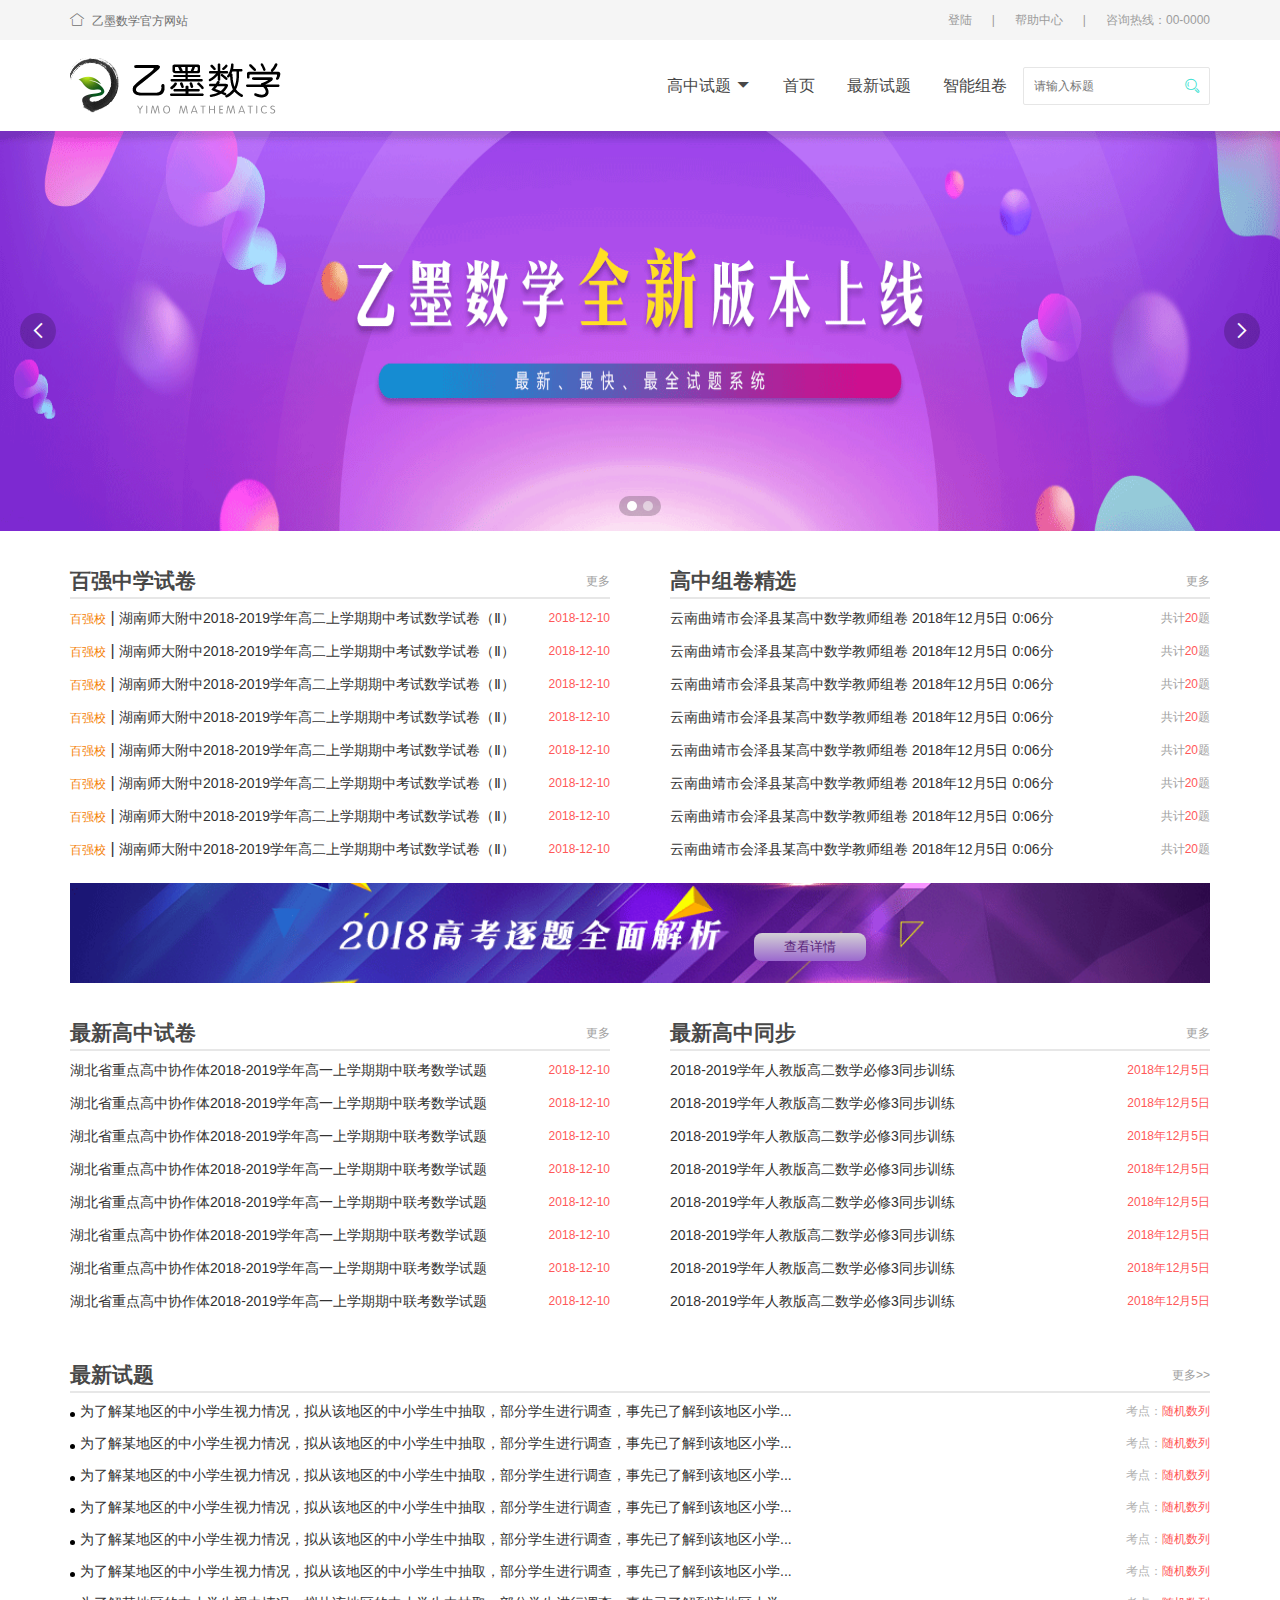
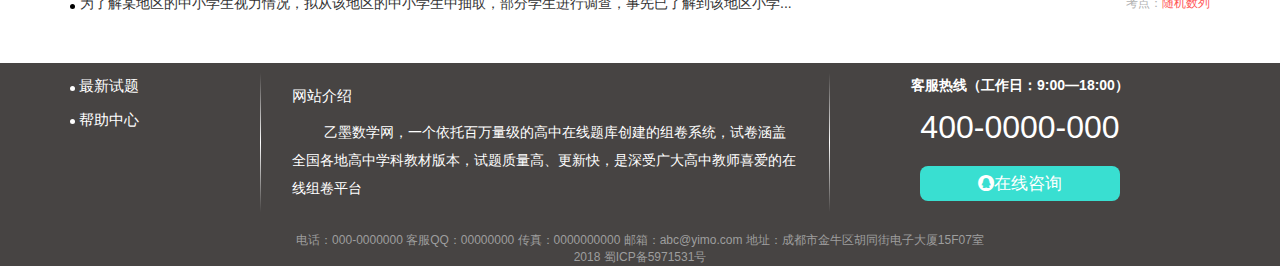
==== commit 74387edc: "删除专题和新闻" ====
--- a/index.html
+++ b/index.html
@@ -48,8 +48,6 @@
                             </li>
                             <li><a href="">首页</a></li>
                             <li><a href="">最新试题</a></li>
-                            <li><a href="">专题</a></li>
-                            <li><a href="">新闻资讯</a></li>
                             <li><a href="">智能组卷</a></li>   
                         </ul>
                     </div>
@@ -453,12 +451,6 @@
                         <a href="">最新试题</a>
                     </li>
                     <li>
-                        <a href="">专题推荐</a>
-                    </li>
-                    <li>
-                        <a href="">新闻资讯</a>
-                    </li>
-                    <li>
                         <a href="">帮助中心</a>
                     </li>
                 </ul>
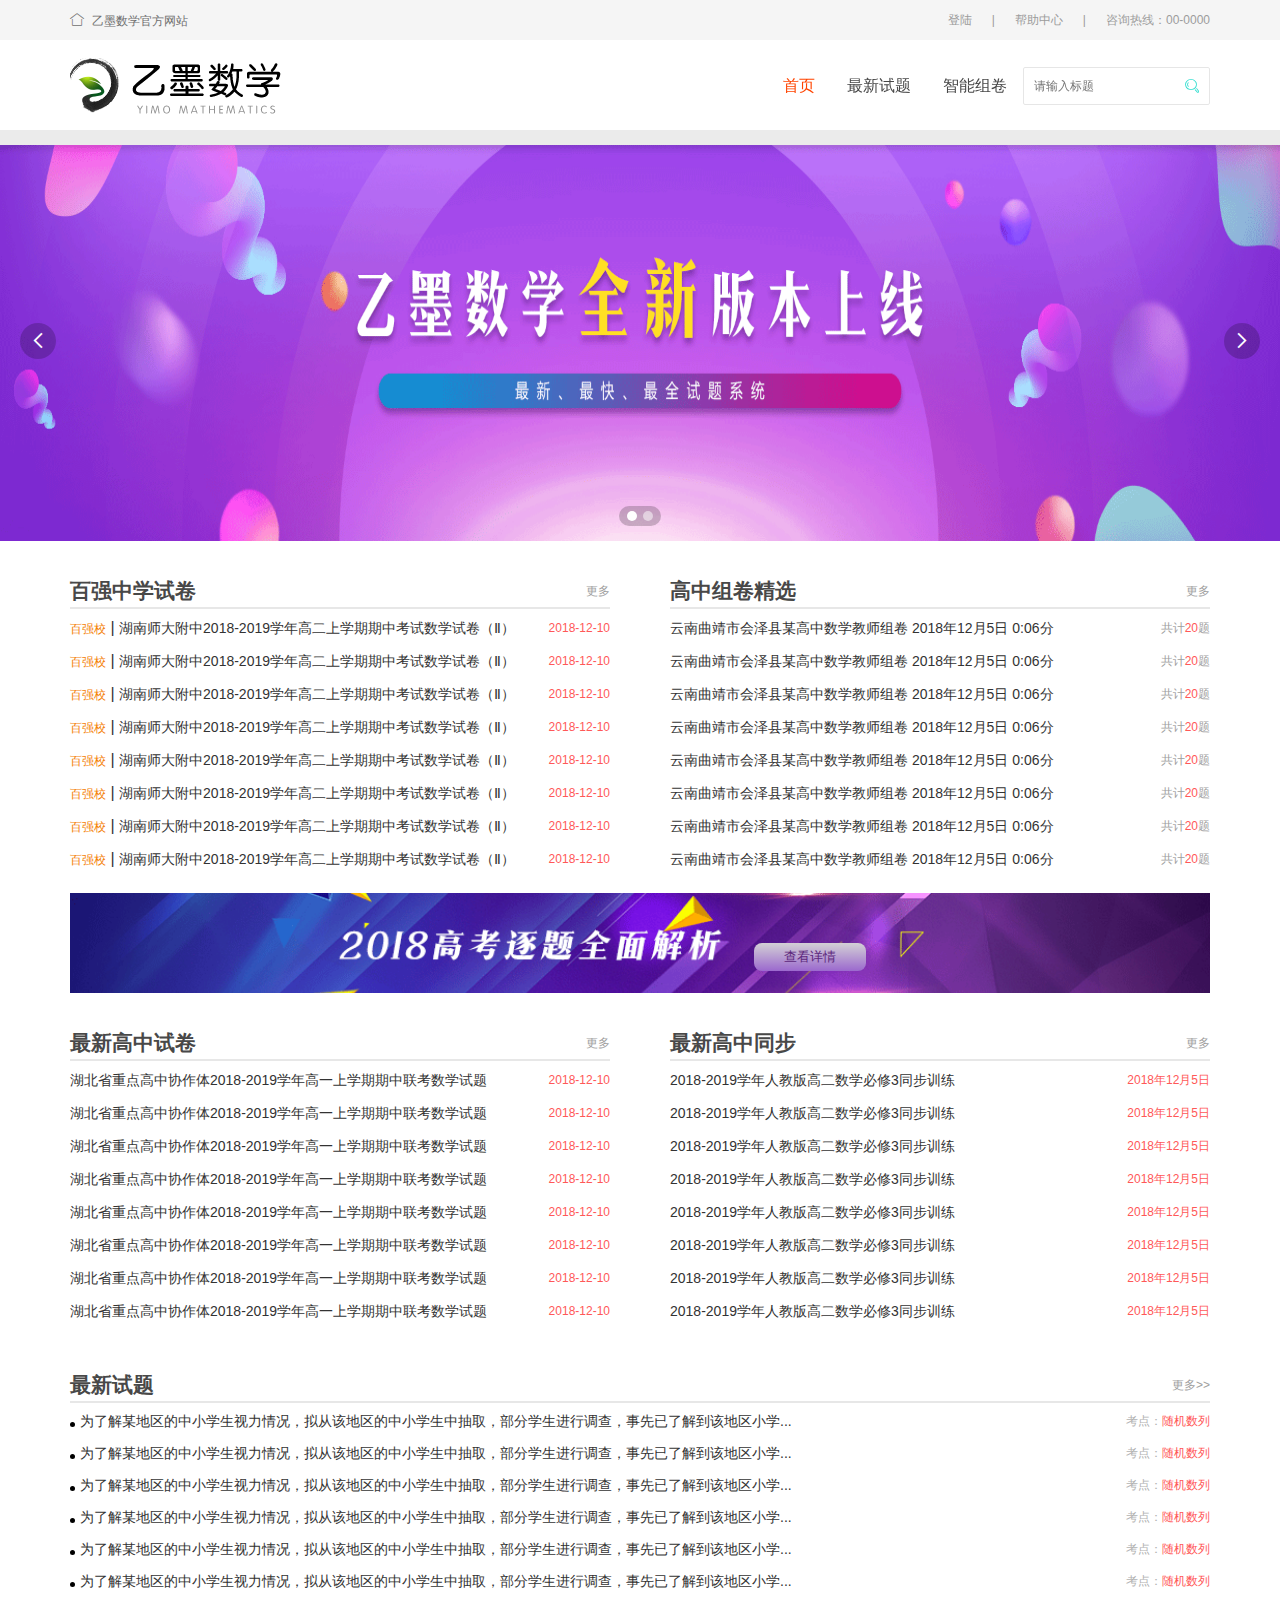
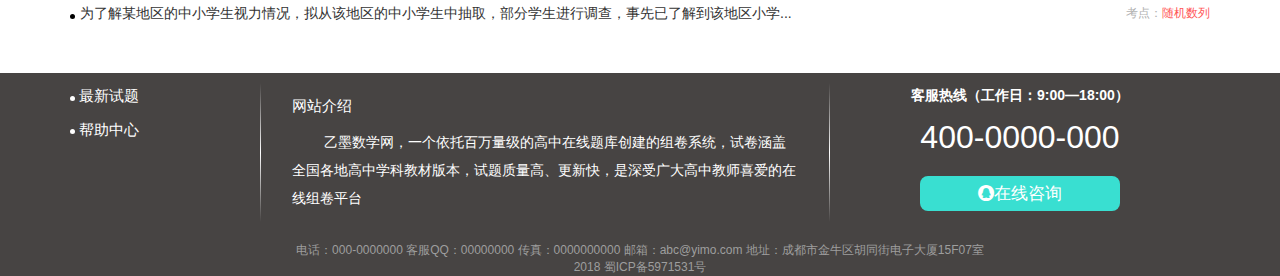
==== commit 927d011f: "新增最新试题界面及初始功能，修改public.css和其他细节" ====
--- a/index.html
+++ b/index.html
@@ -42,18 +42,18 @@
                                 <i class="layui-icon layui-icon-search ser"></i>
                             </div>
                         <ul class="f-right">
-                            <li class="project">
+                            <!-- <li class="project">
                                 <span class="dropdown">高中试题</span>
                                 <i class="layui-icon layui-icon-triangle-d"></i>
-                            </li>
-                            <li><a href="">首页</a></li>
-                            <li><a href="">最新试题</a></li>
+                            </li> -->
+                            <li><a href="index.html" class="nav-on">首页</a></li>
+                            <li><a href="newexam.html">最新试题</a></li>
                             <li><a href="">智能组卷</a></li>   
                         </ul>
                     </div>
                 </div>
             </div>
-            <div class="drop_area">
+            <!-- <div class="drop_area">
                 <div class="choose_prj">
                     <div class="f-left">
                         <img src="img/index/project.png" alt="科目" title="科目">
@@ -65,7 +65,7 @@
                         </ul>
                     </div>
                 </div>
-            </div>
+            </div> -->
         </div>
     </div>
     <div class="banner">
@@ -448,7 +448,7 @@
             <div class="layui-row">
                 <ul class="foot_list layui-col-sm2">
                     <li>
-                        <a href="">最新试题</a>
+                        <a href="newexam.html">最新试题</a>
                     </li>
                     <li>
                         <a href="">帮助中心</a>
--- a/css/public.css
+++ b/css/public.css
@@ -333,4 +333,97 @@
 	position: absolute;
 	left: 50%;
 	margin-left: -85px;
+}
+a:hover{
+    color: #f40 !important;
+}
+.header{
+    width: 100%;
+    position: fixed;
+    z-index: 1;
+    left: 0;
+    top: 0;
+}
+.head_main{
+    position: relative;
+	height: 90px;
+	z-index: 2;
+	background-color: #fff;
+	box-shadow: 0px 15px 0px #ebebeb;
+}
+.head_nav>ul{
+    margin-top: 34.5px;
+}
+.head_nav>ul>li{
+    float: left;
+    color: #484848;
+    margin: 0 16px;
+}
+.head_nav>ul li a{
+    color: #484848;
+}
+.serach{
+   margin-top: 26px;
+   position: relative;
+}
+.serach>input{
+    padding-right: 20px;
+    font-size: 12px;
+}
+.ser{
+    position: absolute;
+    right: 10px;
+    top: 50%;
+    margin-top: -8px;
+    color: #39dfd1;
+}
+.ser:hover,.dropdown:hover{
+    cursor: pointer;
+    
+}
+.dropdown:hover{
+    color: #f40;
+}
+.banner{
+    margin-top: 141px;
+}
+.banner img{
+    width: 100%;
+    height: 400px;
+}
+.project{
+    position: relative;
+}
+.choose_prj{
+    position: absolute;
+    bottom: 0;
+    left: 50%;
+}
+.drop_area{
+    color: #39dfd1;
+    display: none;
+    position: absolute;
+    bottom: -123px;
+    left: 0;
+    width: 100%;
+    height: 123px;
+    background-color: #f9f9f9;
+}
+.pro_list{
+    margin-top: 10px;
+}
+
+.pro_list a{
+    color: #39dfd1;
+}
+.drop_area img{
+    margin-right: 20px;
+}
+.main_bd{
+	margin-top: 141px;
+	position: relative;
+	z-index: 0;
+}
+.nav-on{
+	color: #f40 !important;
 }--- a/css/index.css
+++ b/css/index.css
@@ -1,86 +1,4 @@
-a:hover{
-    color: #f40 !important;
-}
-.header{
-    width: 100%;
-    position: fixed;
-    z-index: 1;
-    left: 0;
-    top: 0;
-}
-.head_main{
-    position: relative;
-    height: 90px;
-    background-color: #fff;
-}
-.head_nav>ul{
-    margin-top: 34.5px;
-}
-.head_nav>ul>li{
-    float: left;
-    color: #484848;
-    margin: 0 16px;
-}
-.head_nav>ul li a{
-    color: #484848;
-}
-.serach{
-   margin-top: 26px;
-   position: relative;
-}
-.serach>input{
-    padding-right: 20px;
-    font-size: 12px;
-}
-.ser{
-    position: absolute;
-    right: 10px;
-    top: 50%;
-    margin-top: -8px;
-    color: #39dfd1;
-}
-.ser:hover,.dropdown:hover{
-    cursor: pointer;
-    
-}
-.dropdown:hover{
-    color: #f40;
-}
-.banner{
-    margin-top: 131px;
-}
-.banner img{
-    width: 100%;
-    height: 400px;
-}
-.project{
-    position: relative;
-}
-.choose_prj{
-    position: absolute;
-    bottom: 0;
-    left: 50%;
-}
-.drop_area{
-    color: #39dfd1;
-    display: none;
-    position: absolute;
-    bottom: -123px;
-    left: 0;
-    width: 100%;
-    height: 123px;
-    background-color: #f9f9f9;
-}
-.pro_list{
-    margin-top: 10px;
-}
 
-.pro_list a{
-    color: #39dfd1;
-}
-.drop_area img{
-    margin-right: 20px;
-}
 .title{
     line-height: 2rem;
     border-bottom: 2px solid #e7e7e7;
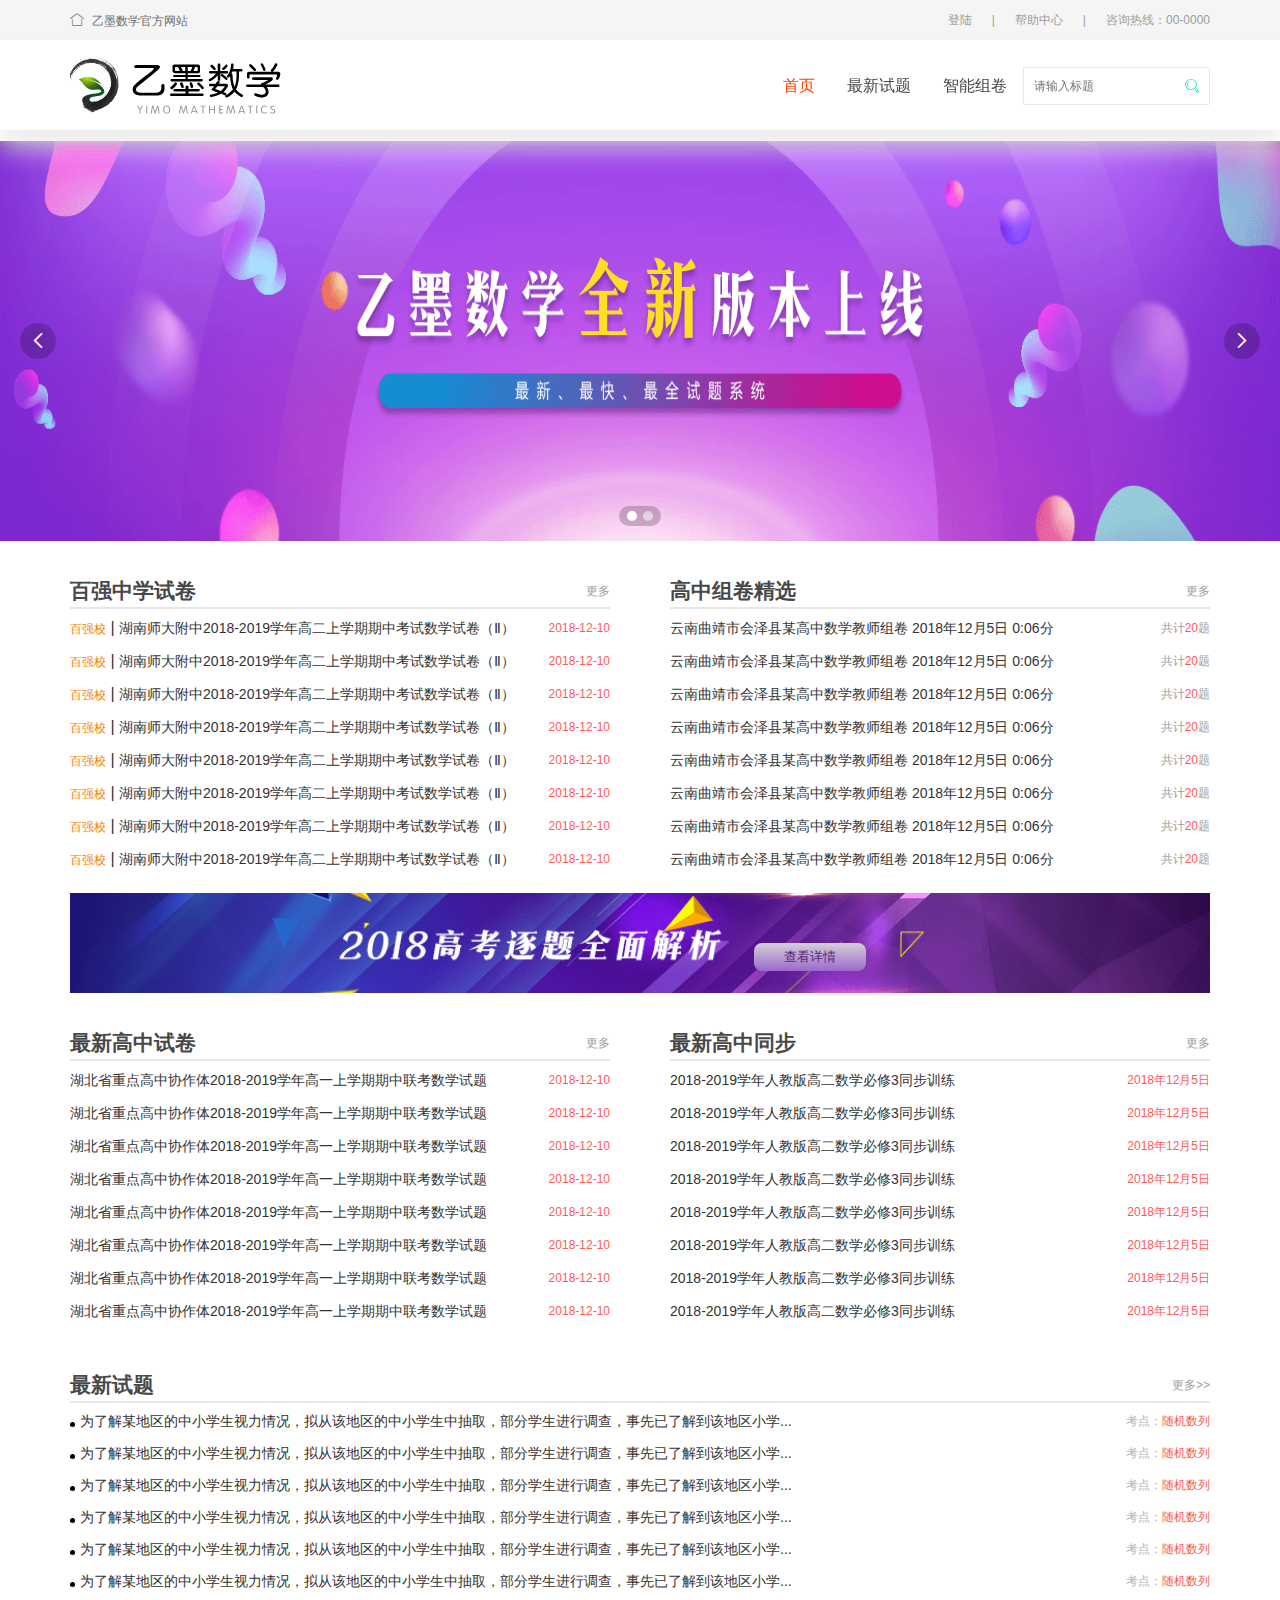
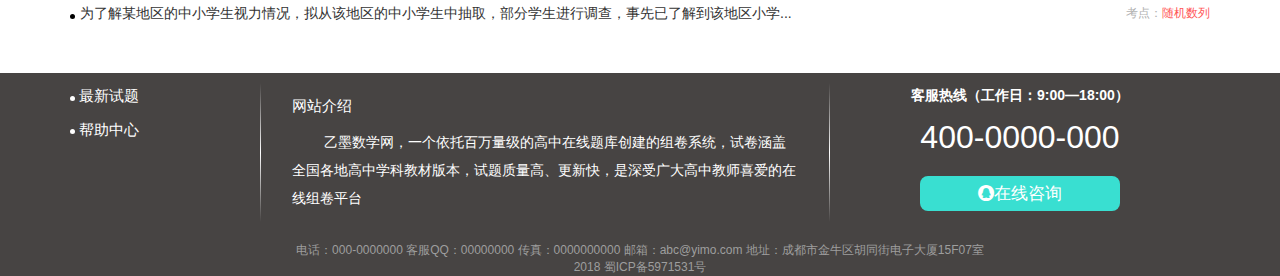
==== commit 7afb35b3: "响应式设计，index，newexam界面---2019.01.03" ====
--- a/index.html
+++ b/index.html
@@ -11,7 +11,7 @@
     <link rel="shortcut icon " type="images/x-icon" href="img/index/shorticon.png">
 </head>
 <body>
-    <div class="header"> 
+    <div class="header layui-hide-xs"> 
         <div class="tops">
             <div class="layui-container">
                 <div class="layui-row">
@@ -48,7 +48,7 @@
                             </li> -->
                             <li><a href="index.html" class="nav-on">首页</a></li>
                             <li><a href="newexam.html">最新试题</a></li>
-                            <li><a href="">智能组卷</a></li>   
+                            <li><a href="combination.html">智能组卷</a></li>   
                         </ul>
                     </div>
                 </div>
@@ -68,6 +68,26 @@
             </div> -->
         </div>
     </div>
+    <div class="xs_header layui-show-xs-block layui-hide-sm">
+        <img src="img/index/logo.png" alt="乙墨教学" class="xs_logo">
+        <button class="layui-icon layui-icon-spread-left" id="drop"></button>
+    </div>
+    <div id="xs_option">
+        <ul>
+            <li>
+                <a href="index.html">首页</a>
+            </li>
+            <li>
+                <a href="newexam.html">最新试题</a>
+            </li>
+            <li>
+                <a href="combination.html">智能组卷</a>  
+            </li>
+            <li>
+                <a href="login.html">登录</a>
+            </li>
+        </ul>
+    </div>
     <div class="banner">
             <div class="layui-carousel" id="slider">
                 <div carousel-item>
@@ -79,6 +99,10 @@
                     </div>
                 </div>
             </div>
+    </div>
+    <div class="xs_serach layui-hide-sm">
+        <input type="text" name="title" required  lay-verify="required" placeholder="请输入标题" autocomplete="off" class="layui-input">
+        <i class="layui-icon layui-icon-search ser"></i>
     </div>
     <div class="layui-container block">
             <div class="layui-row">
@@ -92,77 +116,77 @@
                             <a href="" class="layui-clear">
                                 <p class="f-left">
                                     <span class="color-o school_type">百强校</span>
-                                    <span>|</span>
-                                    <span class="exam_name">湖南师大附中2018-2019学年高二上学期期中考试数学试卷（Ⅱ）</span>
-                                </p>
-                                <p class="time f-right color-r">2018-12-10</p>
-                            </a>
-                        </li>
-                        <li>
-                            <a href="" class="layui-clear">
-                                <p class="f-left">
-                                    <span class="color-o school_type">百强校</span>
-                                    <span>|</span>
-                                    <span class="exam_name">湖南师大附中2018-2019学年高二上学期期中考试数学试卷（Ⅱ）</span>
-                                </p>
-                                <p class="time f-right color-r">2018-12-10</p>
-                            </a>
-                        </li>
-                        <li>
-                            <a href="" class="layui-clear">
-                                <p class="f-left">
-                                    <span class="color-o school_type">百强校</span>
-                                    <span>|</span>
-                                    <span class="exam_name">湖南师大附中2018-2019学年高二上学期期中考试数学试卷（Ⅱ）</span>
-                                </p>
-                                <p class="time f-right color-r">2018-12-10</p>
-                            </a>
-                        </li>
-                        <li>
-                            <a href="" class="layui-clear">
-                                <p class="f-left">
-                                    <span class="color-o school_type">百强校</span>
-                                    <span>|</span>
-                                    <span class="exam_name">湖南师大附中2018-2019学年高二上学期期中考试数学试卷（Ⅱ）</span>
-                                </p>
-                                <p class="time f-right color-r">2018-12-10</p>
-                            </a>
-                        </li>
-                        <li>
-                            <a href="" class="layui-clear">
-                                <p class="f-left">
-                                    <span class="color-o school_type">百强校</span>
-                                    <span>|</span>
-                                    <span class="exam_name">湖南师大附中2018-2019学年高二上学期期中考试数学试卷（Ⅱ）</span>
-                                </p>
-                                <p class="time f-right color-r">2018-12-10</p>
-                            </a>
-                        </li>
-                        <li>
-                            <a href="" class="layui-clear">
-                                <p class="f-left">
-                                    <span class="color-o school_type">百强校</span>
-                                    <span>|</span>
-                                    <span class="exam_name">湖南师大附中2018-2019学年高二上学期期中考试数学试卷（Ⅱ）</span>
-                                </p>
-                                <p class="time f-right color-r">2018-12-10</p>
-                            </a>
-                        </li>
-                        <li>
-                            <a href="" class="layui-clear">
-                                <p class="f-left">
-                                    <span class="color-o school_type">百强校</span>
-                                    <span>|</span>
-                                    <span class="exam_name">湖南师大附中2018-2019学年高二上学期期中考试数学试卷（Ⅱ）</span>
-                                </p>
-                                <p class="time f-right color-r">2018-12-10</p>
-                            </a>
-                        </li>
-                        <li>
-                            <a href="" class="layui-clear">
-                                <p class="f-left">
-                                    <span class="color-o school_type">百强校</span>
-                                    <span>|</span>
+                                    <span class="layui-hide-xs">|</span>
+                                    <span class="exam_name">湖南师大附中2018-2019学年高二上学期期中考试数学试卷（Ⅱ）</span>
+                                </p>
+                                <p class="time f-right color-r">2018-12-10</p>
+                            </a>
+                        </li>
+                        <li>
+                            <a href="" class="layui-clear">
+                                <p class="f-left">
+                                    <span class="color-o school_type">百强校</span>
+                                    <span class="layui-hide-xs">|</span>
+                                    <span class="exam_name">湖南师大附中2018-2019学年高二上学期期中考试数学试卷（Ⅱ）</span>
+                                </p>
+                                <p class="time f-right color-r">2018-12-10</p>
+                            </a>
+                        </li>
+                        <li>
+                            <a href="" class="layui-clear">
+                                <p class="f-left">
+                                    <span class="color-o school_type">百强校</span>
+                                    <span class="layui-hide-xs">|</span>
+                                    <span class="exam_name">湖南师大附中2018-2019学年高二上学期期中考试数学试卷（Ⅱ）</span>
+                                </p>
+                                <p class="time f-right color-r">2018-12-10</p>
+                            </a>
+                        </li>
+                        <li>
+                            <a href="" class="layui-clear">
+                                <p class="f-left">
+                                    <span class="color-o school_type">百强校</span>
+                                    <span class="layui-hide-xs">|</span>
+                                    <span class="exam_name">湖南师大附中2018-2019学年高二上学期期中考试数学试卷（Ⅱ）</span>
+                                </p>
+                                <p class="time f-right color-r">2018-12-10</p>
+                            </a>
+                        </li>
+                        <li>
+                            <a href="" class="layui-clear">
+                                <p class="f-left">
+                                    <span class="color-o school_type">百强校</span>
+                                    <span class="layui-hide-xs">|</span>
+                                    <span class="exam_name">湖南师大附中2018-2019学年高二上学期期中考试数学试卷（Ⅱ）</span>
+                                </p>
+                                <p class="time f-right color-r">2018-12-10</p>
+                            </a>
+                        </li>
+                        <li>
+                            <a href="" class="layui-clear">
+                                <p class="f-left">
+                                    <span class="color-o school_type">百强校</span>
+                                    <span class="layui-hide-xs">|</span>
+                                    <span class="exam_name">湖南师大附中2018-2019学年高二上学期期中考试数学试卷（Ⅱ）</span>
+                                </p>
+                                <p class="time f-right color-r">2018-12-10</p>
+                            </a>
+                        </li>
+                        <li>
+                            <a href="" class="layui-clear">
+                                <p class="f-left">
+                                    <span class="color-o school_type">百强校</span>
+                                    <span class="layui-hide-xs">|</span>
+                                    <span class="exam_name">湖南师大附中2018-2019学年高二上学期期中考试数学试卷（Ⅱ）</span>
+                                </p>
+                                <p class="time f-right color-r">2018-12-10</p>
+                            </a>
+                        </li>
+                        <li>
+                            <a href="" class="layui-clear">
+                                <p class="f-left">
+                                    <span class="color-o school_type">百强校</span>
+                                    <span class="layui-hide-xs">|</span>
                                     <span class="exam_name">湖南师大附中2018-2019学年高二上学期期中考试数学试卷（Ⅱ）</span>
                                 </p>
                                 <p class="time f-right color-r">2018-12-10</p>
@@ -244,7 +268,7 @@
                 </div>
             </div>
             <div class="small_banner">
-                <a href="" class="todetails">查看详情</a>
+                <a href="" class="todetails layui-hide-xs">查看详情</a>
             </div>
             <div class="layui-row block">
                 <div class="layui-col-sm6 pub_block-l">
@@ -443,7 +467,7 @@
                 </ul>
             </div>
     </div>
-    <div class="footer">
+    <div class="footer layui-hide-xs">
         <div class="layui-container">
             <div class="layui-row">
                 <ul class="foot_list layui-col-sm2">
@@ -474,6 +498,15 @@
             </div>
         </div>
     </div>
+    <div class="xs_footer layui-hide-sm">
+        <p class="text-center">
+            电话：000-0000000 客服QQ：00000000
+        </p>
+        <p class="text-center">
+            传真：0000000000 邮箱：abc@yimo.com
+        </p>
+        <p class="text-center">地址：成都市金牛区胡同街电子大厦15F07室2018 蜀ICP备5971531号</p>
+    </div>
 </body>
 </html>
 <script type="text/javascript" src="js/jquery-2.1.4.js"></script>
--- a/css/public.css
+++ b/css/public.css
@@ -349,7 +349,7 @@
 	height: 90px;
 	z-index: 2;
 	background-color: #fff;
-	box-shadow: 0px 15px 0px #ebebeb;
+	box-shadow: 0px 15px 26px 0px #ebebeb;
 }
 .head_nav>ul{
     margin-top: 34.5px;
@@ -389,8 +389,9 @@
 }
 .banner img{
     width: 100%;
-    height: 400px;
-}
+    height: 100%;
+}
+
 .project{
     position: relative;
 }
@@ -426,4 +427,65 @@
 }
 .nav-on{
 	color: #f40 !important;
+}
+
+.xs_header{
+	padding: 10px 15px;
+	background-color: rgba(0,0,0,.1);
+	position: relative;
+}
+.xs_logo{
+	width: 50%;
+}
+#drop{
+	border: none;
+	border-radius: 4px;
+	padding: 6px 12px;
+	background: #5FB878;
+	color: #333;
+	position: absolute;
+	right: 10px;
+	top: 50%;
+	margin-top: -15px;
+}
+#xs_option{
+	padding: 10px 15px;
+	background: #393D49;
+	display: none;
+}
+#xs_option li{
+	padding: 8px 0;
+	border-top: 1px solid #444d56;
+}
+#xs_option li a{
+	color: #fff;
+	width: 100%;
+}
+@media screen and (max-width:768px){
+	.banner{
+		margin-top: 0;
+	}
+	.xs_footer{
+		background: #474443;
+		padding: 10px 15px;
+		margin-top: 20px;
+		-moz-box-shadow: 0 -1px 1px #ececec;
+		box-shadow: 0 -1px 1px #ececec;
+		color: #999;
+		font-size: 12px;
+	}
+	.xs_serach{
+		padding: 10px 15px 0 15px;
+		position: relative;
+	}
+	.xs_serach>input{
+		padding-right: 28px;
+	}
+	.ser{
+		right: 22px;
+		margin-top: -4px;
+	}
+	.main_bd{
+		margin-top: 0;
+	}
 }--- a/css/index.css
+++ b/css/index.css
@@ -87,4 +87,20 @@
 .exam_type{
     font-size: 12px;
     color: #b2b2b2;
+}
+
+
+@media screen and (max-width:768px){
+	.pub_block-l{
+        padding-right: 0;
+        margin-bottom: 20px;
+    }
+    .pub_block-r{
+        padding-left: 0;
+        margin-bottom: 20px;
+    }
+    .small_banner{
+        background-position: 33%;
+        background-size: 235%;
+    }
 }